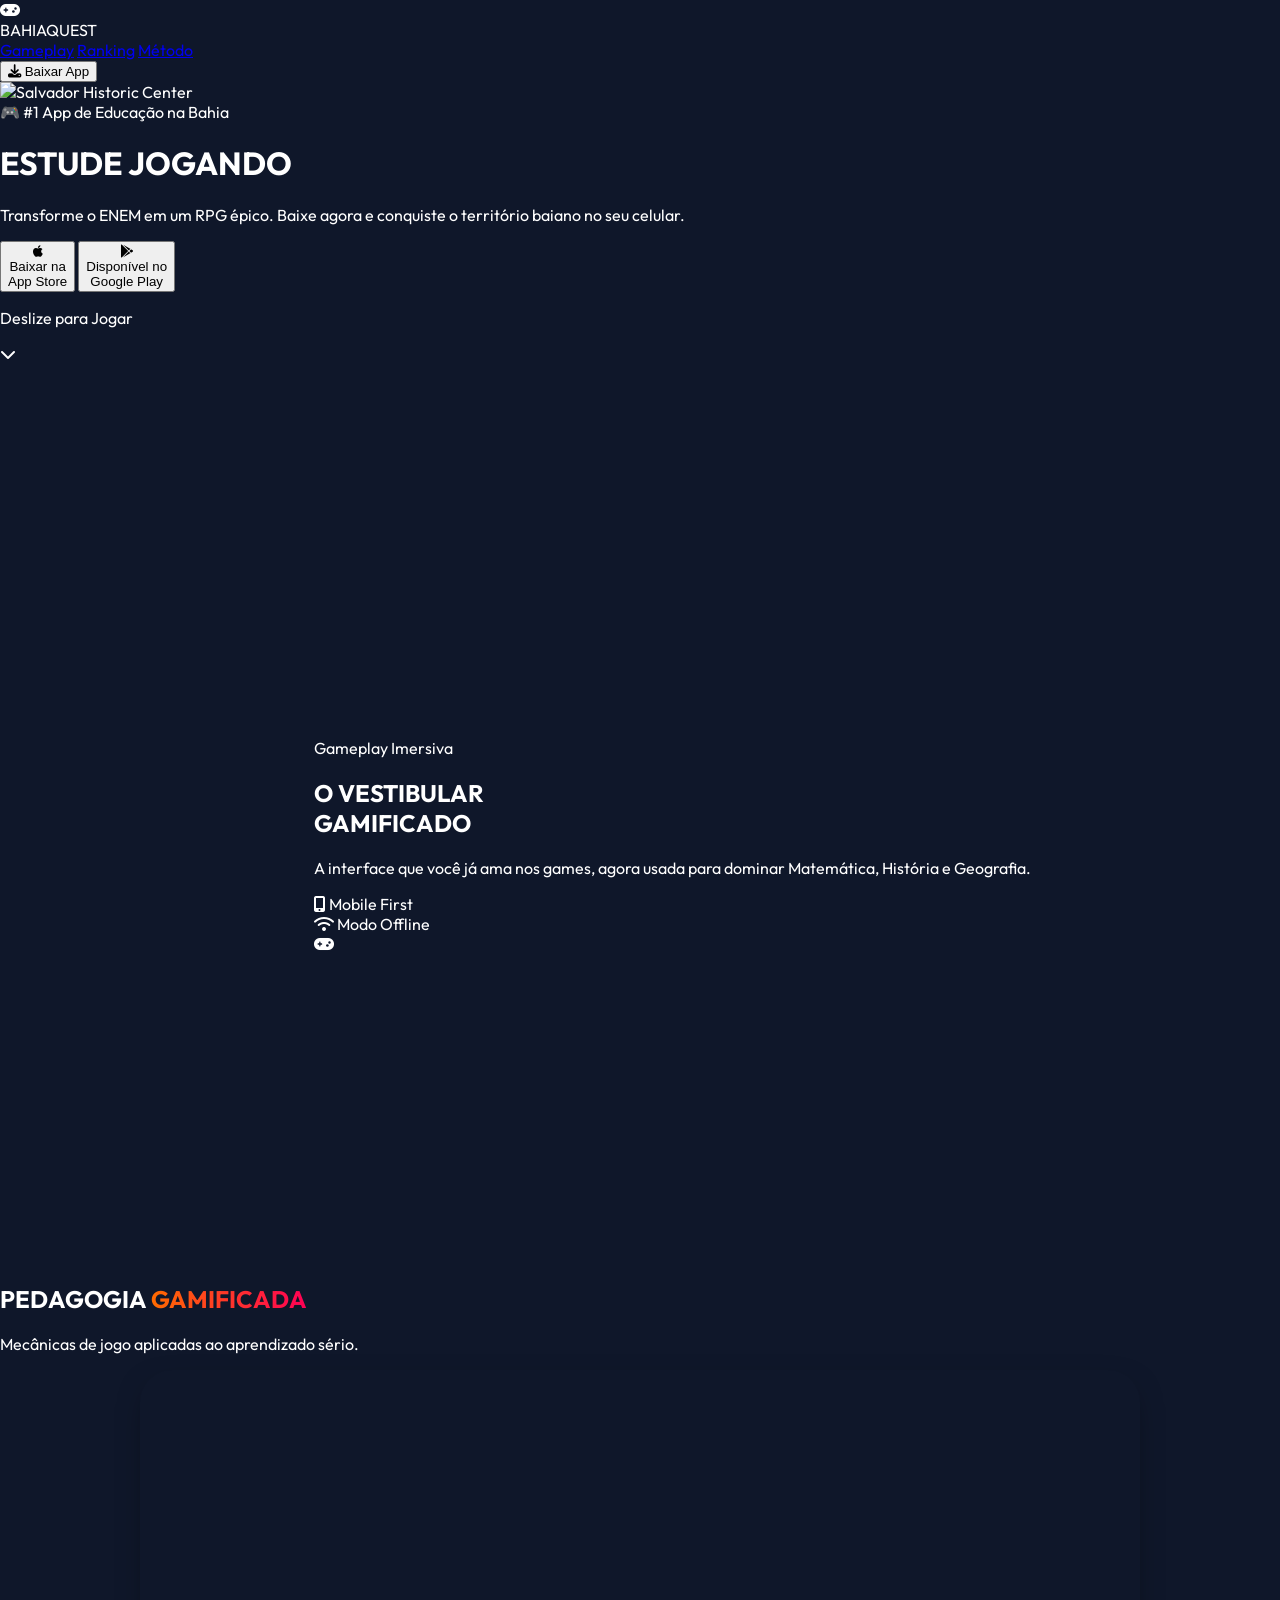
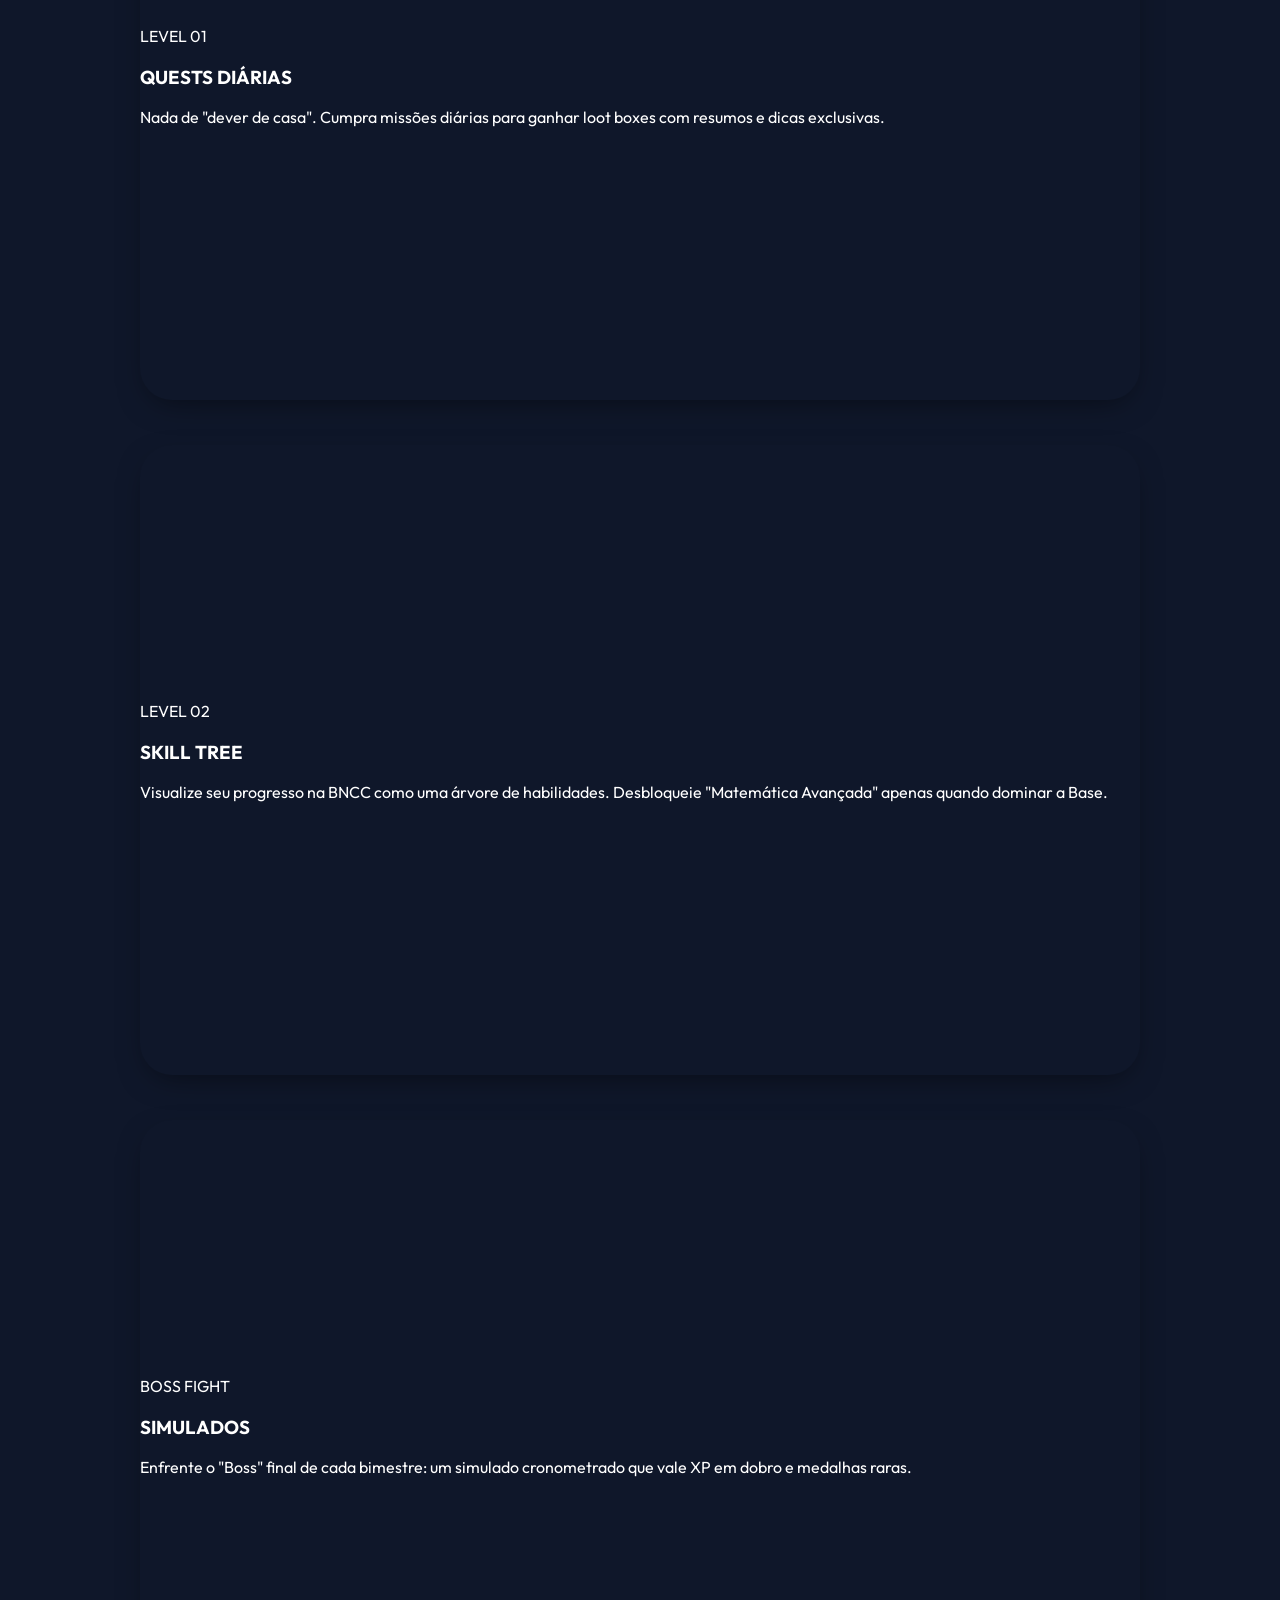
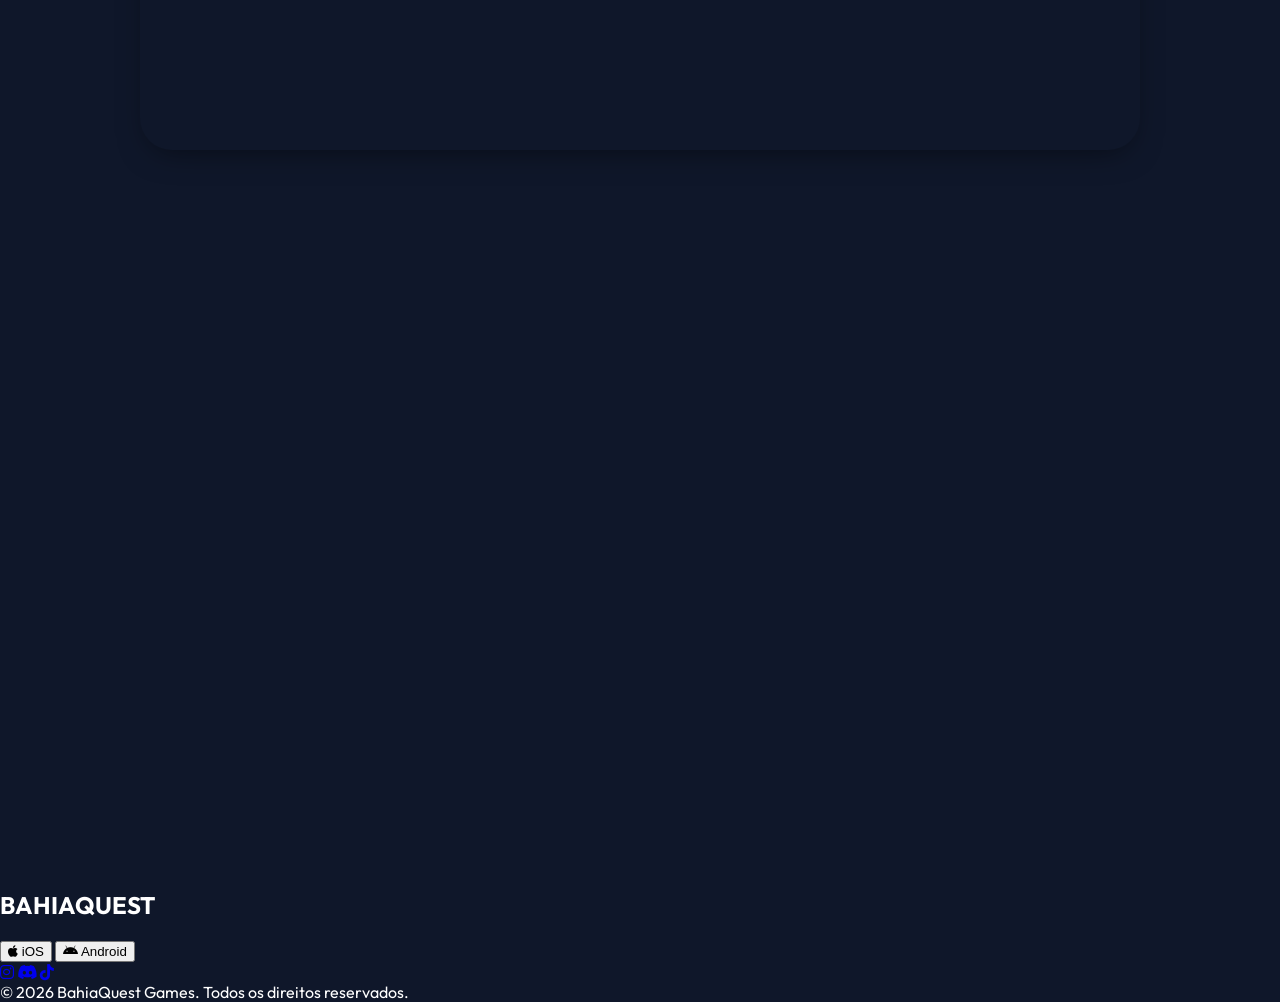
==== index.html @ faee7df4 "first commit" ====
<!DOCTYPE html>
<html lang="pt-br">
<head>
    <meta charset="UTF-8">
    <meta name="viewport" content="width=device-width, initial-scale=1.0">
    <title>BahiaQuest | O Jogo da Sua Aprovação</title>
    <script src="https://cdn.tailwindcss.com"></script>
    <script src="https://cdnjs.cloudflare.com/ajax/libs/gsap/3.12.2/gsap.min.js"></script>
    <script src="https://cdnjs.cloudflare.com/ajax/libs/gsap/3.12.2/ScrollTrigger.min.js"></script>
    <link href="https://cdnjs.cloudflare.com/ajax/libs/font-awesome/6.4.0/css/all.min.css" rel="stylesheet">
    <link href="https://fonts.googleapis.com/css2?family=Outfit:wght@300;400;700;900&family=Permanent+Marker&display=swap" rel="stylesheet">
    
    <style>
        :root {
            --bahia-orange: #FF6B00;
            --bahia-blue: #0095FF;
            --bahia-pink: #FF0055;
            --bg-dark: #0F172A;
        }

        body {
            font-family: 'Outfit', sans-serif;
            background-color: var(--bg-dark);
            color: #ffffff;
            overflow-x: hidden;
            margin: 0;
        }

        .font-marker {
            font-family: 'Permanent Marker', cursive;
        }

        /* Custom Scrollbar */
        ::-webkit-scrollbar {
            width: 8px;
        }
        ::-webkit-scrollbar-track {
            background: #020617;
        }
        ::-webkit-scrollbar-thumb {
            background: var(--bahia-orange);
            border-radius: 4px;
        }

        /* Utilities */
        .text-gradient {
            background: linear-gradient(to right, var(--bahia-orange), var(--bahia-pink));
            -webkit-background-clip: text;
            -webkit-text-fill-color: transparent;
        }

        .glass-panel {
            background: rgba(255, 255, 255, 0.05);
            backdrop-filter: blur(10px);
            border: 1px solid rgba(255, 255, 255, 0.1);
        }

        /* Phone Mockup CSS */
        .phone-mockup {
            border: 12px solid #1e293b;
            border-radius: 2.5rem;
            overflow: hidden;
            position: relative;
            background: #000;
            aspect-ratio: 9/19;
            box-shadow: 0 25px 50px -12px rgba(0, 0, 0, 0.5);
            transform: rotate(-2deg);
            transition: transform 0.3s ease;
        }
        .phone-mockup:hover {
            transform: rotate(0deg) scale(1.02);
        }
        .phone-notch {
            position: absolute;
            top: 0;
            left: 50%;
            transform: translateX(-50%);
            width: 40%;
            height: 25px;
            background: #1e293b;
            border-radius: 0 0 12px 12px;
            z-index: 20;
        }
        .phone-screen {
            width: 100%;
            height: 100%;
            background-size: cover;
            background-position: center;
            position: relative;
        }

        /* Responsive Horizontal Scroll */
        .h-scroll-container {
            width: 100%;
            display: flex;
            flex-direction: column;
            height: auto;
        }

        .h-panel {
            width: 100%;
            height: auto;
            min-height: 100vh;
            display: flex;
            align-items: center;
            justify-content: center;
            position: relative;
            padding: 4rem 1.5rem;
            flex-shrink: 0;
        }

        @media (min-width: 1024px) {
            .h-scroll-container {
                width: 400%;
                flex-direction: row;
                flex-wrap: nowrap;
                height: 100vh;
            }
            .h-panel {
                width: 100vw;
                height: 100vh;
                padding: 2rem;
            }
        }

        /* Stacking Cards */
        .stack-area {
            position: relative;
            width: 100%;
            height: auto;
        }
        
        .stack-card {
            position: sticky;
            top: 10vh;
            height: 60vh;
            width: 100%;
            max-width: 1000px;
            margin: 0 auto 5vh auto;
            border-radius: 1.5rem;
            box-shadow: 0 10px 30px -10px rgba(0, 0, 0, 0.5);
            overflow: hidden;
            display: flex;
            flex-direction: column;
            justify-content: center;
            transform-origin: center top;
        }

        @media (min-width: 768px) {
            .stack-area { height: 300vh; }
            .stack-card { top: 15vh; height: 70vh; border-radius: 2rem; }
        }

        .blob {
            position: absolute;
            border-radius: 50%;
            filter: blur(80px);
            z-index: -1;
            opacity: 0.5;
        }
        
        @media (max-width: 767px) {
            .reveal-text { font-size: 1.5rem; }
            h1 { line-height: 1.1; }
        }
    </style>
</head>
<body class="antialiased selection:bg-orange-500 selection:text-white">

    <!-- Navigation -->
    <nav class="fixed w-full z-50 px-4 md:px-6 py-4 flex justify-between items-center mix-blend-difference text-white">
        <div class="flex items-center gap-2">
            <i class="fas fa-gamepad text-orange-500 text-xl md:text-2xl"></i>
            <div class="text-xl md:text-2xl font-black tracking-tighter">BAHIA<span class="text-orange-500">QUEST</span></div>
        </div>
        <div class="hidden md:flex gap-8 font-bold text-sm tracking-widest uppercase">
            <a href="#modes" class="hover:text-orange-500 transition-colors">Gameplay</a>
            <a href="#system" class="hover:text-orange-500 transition-colors">Ranking</a>
            <a href="#pedagogy" class="hover:text-orange-500 transition-colors">Método</a>
        </div>
        <button class="bg-white text-black px-4 md:px-6 py-2 rounded-full font-bold text-sm md:text-base hover:bg-orange-500 hover:text-white transition-all transform hover:scale-105 shadow-lg flex items-center gap-2">
            <i class="fas fa-download"></i> Baixar App
        </button>
    </nav>

    <!-- Hero Section -->
    <header class="relative h-screen flex items-center justify-center overflow-hidden" id="hero">
        <div class="absolute inset-0 z-0">
            <img src="https://images.unsplash.com/photo-1596472464762-b9e71e5c54c3?q=80&w=2070&auto=format&fit=crop" 
                 class="w-full h-full object-cover opacity-30 scale-110" id="hero-bg" alt="Salvador Historic Center">
            <div class="absolute inset-0 bg-gradient-to-t from-[#0F172A] via-transparent to-[#0F172A]/80"></div>
        </div>
        
        <div class="blob bg-orange-600 w-64 h-64 md:w-96 md:h-96 top-0 right-0 animate-pulse"></div>
        <div class="blob bg-blue-600 w-64 h-64 md:w-96 md:h-96 bottom-0 left-0 animate-pulse" style="animation-delay: 1s;"></div>

        <div class="relative z-10 text-center px-4 max-w-5xl mx-auto mt-10 md:mt-0">
            <div class="inline-block bg-white/10 backdrop-blur-md px-4 py-1 rounded-full border border-white/20 mb-6 reveal-text">
                <span class="text-orange-400 font-bold text-sm uppercase tracking-wider">🎮 #1 App de Educação na Bahia</span>
            </div>
            <h1 class="text-5xl md:text-9xl font-black mb-6 tracking-tight">
                <span class="block reveal-main">ESTUDE</span>
                <span class="block text-transparent bg-clip-text bg-gradient-to-r from-orange-500 via-pink-500 to-blue-500 reveal-main">JOGANDO</span>
            </h1>
            <p class="text-slate-300 text-lg md:text-2xl max-w-2xl mx-auto mb-10 leading-relaxed reveal-desc">
                Transforme o ENEM em um RPG épico. Baixe agora e conquiste o território baiano no seu celular.
            </p>
            
            <div class="flex flex-col sm:flex-row gap-4 justify-center items-center reveal-btn">
                <button class="bg-white text-black px-6 py-3 rounded-xl font-bold hover:bg-gray-200 transition-all flex items-center gap-3 w-full sm:w-auto justify-center">
                    <i class="fab fa-apple text-2xl"></i>
                    <div class="text-left leading-tight">
                        <div class="text-[10px] uppercase">Baixar na</div>
                        <div class="text-lg font-bold">App Store</div>
                    </div>
                </button>
                <button class="bg-transparent border border-white/30 text-white px-6 py-3 rounded-xl font-bold hover:bg-white/10 transition-all flex items-center gap-3 w-full sm:w-auto justify-center">
                    <i class="fab fa-google-play text-2xl"></i>
                    <div class="text-left leading-tight">
                        <div class="text-[10px] uppercase">Disponível no</div>
                        <div class="text-lg font-bold">Google Play</div>
                    </div>
                </button>
            </div>
        </div>

        <div class="absolute bottom-10 left-1/2 -translate-x-1/2 text-center animate-bounce hidden md:block">
            <p class="text-xs uppercase tracking-[0.3em] text-slate-500 mb-2">Deslize para Jogar</p>
            <i class="fas fa-chevron-down text-slate-500"></i>
        </div>
    </header>

    <!-- Game Modes Section -->
    <section id="modes" class="relative overflow-hidden bg-[#0F172A]">
        <div class="h-scroll-container" id="modes-container">
            
            <!-- Panel 1: Intro to App -->
            <div class="h-panel bg-[#0F172A]">
                <div class="grid grid-cols-1 md:grid-cols-2 gap-8 md:gap-12 max-w-6xl w-full items-center">
                    <div class="order-2 md:order-1 text-center md:text-left">
                        <span class="text-orange-500 font-bold tracking-wider uppercase mb-2 block text-sm md:text-base">Gameplay Imersiva</span>
                        <h2 class="text-4xl md:text-7xl font-black mb-4 md:mb-6">O VESTIBULAR<br>GAMIFICADO</h2>
                        <p class="text-lg md:text-xl text-slate-300 leading-relaxed">
                            A interface que você já ama nos games, agora usada para dominar Matemática, História e Geografia.
                        </p>
                        <div class="mt-8 flex justify-center md:justify-start gap-4">
                            <div class="flex items-center gap-2 px-4 py-2 bg-white/5 rounded-lg border border-white/10">
                                <i class="fas fa-mobile-alt text-orange-500"></i>
                                <span class="text-sm font-bold">Mobile First</span>
                            </div>
                            <div class="flex items-center gap-2 px-4 py-2 bg-white/5 rounded-lg border border-white/10">
                                <i class="fas fa-wifi text-green-500"></i>
                                <span class="text-sm font-bold">Modo Offline</span>
                            </div>
                        </div>
                    </div>
                    <div class="relative order-1 md:order-2 flex justify-center">
                        <div class="absolute inset-0 bg-gradient-to-r from-orange-500 to-pink-500 rounded-full blur-3xl opacity-20"></div>
                        <!-- App Icon Big -->
                        <div class="w-40 h-40 md:w-64 md:h-64 bg-gradient-to-br from-orange-500 to-pink-600 rounded-[2rem] shadow-2xl flex items-center justify-center transform rotate-6 hover:rotate-0 transition-all duration-500 relative z-10 border-4 border-white/10">
                            <i class="fas fa-gamepad text-6xl md:text-8xl text-white"></i>
                        </div>
                    </div>
                </div>
            </div>

            <!-- Panel 2: Quiz & Gestor (PHONE MOCKUPS) -->
            <div class="h-panel bg-[#151f36]">
                <div class="flex flex-col md:flex-row gap-12 max-w-7xl w-full h-full items-center justify-center">
                    
                    <!-- Phone 1: Quiz Interface -->
                    <div class="flex flex-col items-center">
                        <div class="phone-mockup w-64 md:w-72 mb-6">
                            <div class="phone-notch"></div>
                            <div class="phone-screen relative bg-slate-900 flex flex-col p-4">
                                <!-- Fake UI -->
                                <div class="flex justify-between text-xs text-slate-400 mt-6 mb-4">
                                    <span><i class="fas fa-bars"></i> Menu</span>
                                    <span>Lvl 12 <i class="fas fa-star text-yellow-400"></i></span>
                                </div>
                                <div class="h-2 w-full bg-slate-800 rounded-full mb-6 overflow-hidden">
                                    <div class="h-full bg-orange-500 w-3/4"></div>
                                </div>
                                <div class="bg-white/10 p-4 rounded-xl mb-4 border border-white/10">
                                    <p class="text-sm font-bold text-white mb-2">História da Bahia</p>
                                    <p class="text-xs text-slate-300">Qual revolta ocorreu em Salvador em 1798?</p>
                                </div>
                                <div class="space-y-2">
                                    <div class="p-3 bg-slate-800 rounded-lg text-xs text-slate-400 border border-slate-700">A. Sabinada</div>
                                    <div class="p-3 bg-green-500/20 border border-green-500 text-green-400 rounded-lg text-xs font-bold flex justify-between">
                                        B. Conjuração Baiana <i class="fas fa-check-circle"></i>
                                    </div>
                                    <div class="p-3 bg-slate-800 rounded-lg text-xs text-slate-400 border border-slate-700">C. Guerra de Canudos</div>
                                </div>
                            </div>
                        </div>
                        <h3 class="text-2xl font-bold text-center">Quiz BNCC</h3>
                        <p class="text-slate-400 text-sm text-center">Milhares de questões no bolso.</p>
                    </div>

                    <!-- Phone 2: Governor Interface -->
                    <div class="flex flex-col items-center mt-10 md:mt-0">
                        <div class="phone-mockup w-64 md:w-72 mb-6" style="transform: rotate(2deg);">
                            <div class="phone-notch"></div>
                            <div class="phone-screen relative bg-slate-800 flex flex-col p-4 overflow-hidden">
                                <!-- Fake UI Map -->
                                <img src="https://images.unsplash.com/photo-1569336415962-a4bd9f69cd83?q=80&w=1931&auto=format&fit=crop" class="absolute inset-0 w-full h-full object-cover opacity-40">
                                <div class="relative z-10 mt-6">
                                    <div class="bg-black/60 backdrop-blur-md p-3 rounded-xl border border-white/10">
                                        <div class="text-xs text-green-400 font-bold uppercase mb-1">Governador(a)</div>
                                        <div class="flex justify-between items-center">
                                            <span class="text-white font-bold text-sm">Orçamento</span>
                                            <span class="text-green-400 font-mono text-xs">R$ 1.2M</span>
                                        </div>
                                    </div>
                                    <div class="mt-48 flex justify-center">
                                        <button class="bg-green-500 text-black text-xs font-bold px-4 py-2 rounded-full shadow-lg hover:scale-105 transition-transform">
                                            Investir em Saúde
                                        </button>
                                    </div>
                                </div>
                            </div>
                        </div>
                        <h3 class="text-2xl font-bold text-center">Modo Governador</h3>
                        <p class="text-slate-400 text-sm text-center">Gestão pública na prática.</p>
                    </div>

                </div>
            </div>

            <!-- Panel 3: Arena & Geo -->
            <div class="h-panel bg-[#0b1021]">
                <div class="grid grid-cols-1 md:grid-cols-2 gap-8 md:gap-16 max-w-7xl w-full items-center">
                    <div class="space-y-8 md:space-y-12 text-center md:text-left">
                        <div>
                            <span class="bg-red-500 text-white text-xs font-bold px-2 py-1 rounded uppercase tracking-wider">Multiplayer</span>
                            <h3 class="text-3xl md:text-5xl font-black text-transparent bg-clip-text bg-gradient-to-r from-red-500 to-orange-500 mt-2 mb-2">
                                ARENA PvP
                            </h3>
                            <p class="text-lg text-slate-400">
                                Crie salas privadas e duele conhecimento em tempo real com seus amigos.
                            </p>
                        </div>
                        
                        <div>
                            <span class="bg-blue-500 text-white text-xs font-bold px-2 py-1 rounded uppercase tracking-wider">GPS Ativado</span>
                            <h3 class="text-3xl md:text-5xl font-black text-transparent bg-clip-text bg-gradient-to-r from-blue-400 to-cyan-400 mt-2 mb-2">
                                GEO-COMMAND
                            </h3>
                            <p class="text-lg text-slate-400">
                                Use o giroscópio do celular para encontrar e capturar pontos turísticos da Bahia.
                            </p>
                        </div>
                    </div>
                    <!-- Radar UI remains effectively same but framed better -->
                    <div class="relative h-[300px] md:h-[500px] w-full bg-slate-900 rounded-[3rem] border-8 border-slate-800 p-4 flex items-center justify-center overflow-hidden shadow-2xl">
                        <div class="absolute inset-0 bg-[radial-gradient(circle_at_center,_var(--tw-gradient-stops))] from-blue-900/20 via-slate-900 to-slate-900"></div>
                        <!-- Radar Circles -->
                        <div class="absolute inset-0 border border-green-500/20 rounded-full scale-125"></div>
                        <div class="absolute inset-0 border border-green-500/20 rounded-full scale-75"></div>
                        <div class="absolute inset-0 border border-green-500/20 rounded-full scale-25"></div>
                        <!-- Blips -->
                        <div class="w-3 h-3 bg-red-500 rounded-full absolute top-1/3 left-1/3 animate-ping shadow-[0_0_10px_red]"></div>
                        <div class="w-3 h-3 bg-blue-500 rounded-full absolute bottom-1/4 right-1/4 animate-pulse shadow-[0_0_10px_blue]"></div>
                        <!-- Sweep -->
                        <div class="absolute w-[50%] h-[50%] bg-gradient-to-t from-green-500/0 to-green-500/30 top-0 right-0 origin-bottom-left animate-[spin_3s_linear_infinite] border-l border-green-500/50"></div>
                        
                        <div class="absolute bottom-6 left-6 right-6 bg-black/80 backdrop-blur px-4 py-2 rounded-xl border border-green-500/30 flex justify-between items-center">
                            <span class="text-green-400 font-mono text-xs">ALVO: PELOURINHO</span>
                            <span class="text-white font-mono text-xs">DIST: 200m</span>
                        </div>
                    </div>
                </div>
            </div>

            <!-- Panel 4: Player Profile -->
            <div class="h-panel bg-[#1e1b4b]">
                <div class="text-center max-w-4xl px-4">
                    <h2 class="text-3xl md:text-6xl font-black mb-10">SEU PERFIL DE <span class="text-yellow-400">PLAYER</span></h2>
                    
                    <div class="glass-panel p-8 rounded-3xl max-w-md mx-auto border border-white/20 relative">
                        <div class="absolute -top-10 left-1/2 -translate-x-1/2">
                            <div class="w-20 h-20 rounded-full bg-gradient-to-r from-orange-500 to-pink-500 p-1">
                                <img src="https://i.pravatar.cc/150?img=11" class="w-full h-full rounded-full object-cover border-4 border-[#1e1b4b]">
                            </div>
                            <div class="absolute bottom-0 right-0 bg-yellow-400 text-black text-xs font-bold px-2 py-0.5 rounded-full border border-black">Lvl 20</div>
                        </div>
                        
                        <div class="mt-10 text-center">
                            <h3 class="text-xl font-bold">Cangaceiro Lendário</h3>
                            <p class="text-slate-400 text-sm">Ranking #42 na Bahia</p>
                        </div>

                        <div class="grid grid-cols-3 gap-2 mt-6">
                            <div class="bg-white/5 p-2 rounded-lg">
                                <div class="text-xs text-slate-400">XP Total</div>
                                <div class="font-bold text-orange-400">15.4k</div>
                            </div>
                            <div class="bg-white/5 p-2 rounded-lg">
                                <div class="text-xs text-slate-400">Missões</div>
                                <div class="font-bold text-blue-400">128</div>
                            </div>
                            <div class="bg-white/5 p-2 rounded-lg">
                                <div class="text-xs text-slate-400">Win Rate</div>
                                <div class="font-bold text-green-400">68%</div>
                            </div>
                        </div>
                    </div>
                    
                    <p class="text-lg md:text-xl text-slate-300 italic mt-8">"Evolua seu personagem enquanto evolui sua mente."</p>
                </div>
            </div>
        </div>
    </section>

    <!-- Vertical Stacking Cards: Pedagogy -->
    <section id="pedagogy" class="bg-black py-12 md:py-20 px-4">
        <div class="text-center mb-12 md:mb-20">
            <h2 class="text-3xl md:text-6xl font-black mb-4">PEDAGOGIA <span class="text-gradient">GAMIFICADA</span></h2>
            <p class="text-slate-400 text-sm md:text-base">Mecânicas de jogo aplicadas ao aprendizado sério.</p>
        </div>

        <div class="stack-area">
            <!-- Card 1 -->
            <div class="stack-card bg-[#111] border border-slate-800" style="background-image: url('https://images.unsplash.com/photo-1550745165-9bc0b252726f?q=80&w=2070&auto=format&fit=crop'); background-blend-mode: overlay; background-size: cover;">
                <div class="p-8 md:p-20 bg-black/80 h-full flex flex-col justify-center">
                    <span class="text-blue-500 font-bold text-lg md:text-xl mb-2 md:mb-4">LEVEL 01</span>
                    <h3 class="text-3xl md:text-7xl font-black text-white mb-4 md:mb-6">QUESTS DIÁRIAS</h3>
                    <p class="text-lg md:text-2xl text-slate-300 max-w-2xl">
                        Nada de "dever de casa". Cumpra missões diárias para ganhar loot boxes com resumos e dicas exclusivas.
                    </p>
                </div>
            </div>

            <!-- Card 2 -->
            <div class="stack-card bg-[#111] border border-slate-800" style="background-image: url('https://images.unsplash.com/photo-1511512578047-dfb367046420?q=80&w=2071&auto=format&fit=crop'); background-blend-mode: overlay; background-size: cover;">
                <div class="p-8 md:p-20 bg-black/80 h-full flex flex-col justify-center">
                    <span class="text-green-500 font-bold text-lg md:text-xl mb-2 md:mb-4">LEVEL 02</span>
                    <h3 class="text-3xl md:text-7xl font-black text-white mb-4 md:mb-6">SKILL TREE</h3>
                    <p class="text-lg md:text-2xl text-slate-300 max-w-2xl">
                        Visualize seu progresso na BNCC como uma árvore de habilidades. Desbloqueie "Matemática Avançada" apenas quando dominar a Base.
                    </p>
                </div>
            </div>

            <!-- Card 3 -->
            <div class="stack-card bg-[#111] border border-slate-800" style="background-image: url('https://images.unsplash.com/photo-1496568816309-51d7c20e3b21?q=80&w=1931&auto=format&fit=crop'); background-blend-mode: overlay; background-size: cover;">
                <div class="p-8 md:p-20 bg-black/80 h-full flex flex-col justify-center">
                    <span class="text-orange-500 font-bold text-lg md:text-xl mb-2 md:mb-4">BOSS FIGHT</span>
                    <h3 class="text-3xl md:text-7xl font-black text-white mb-4 md:mb-6">SIMULADOS</h3>
                    <p class="text-lg md:text-2xl text-slate-300 max-w-2xl">
                        Enfrente o "Boss" final de cada bimestre: um simulado cronometrado que vale XP em dobro e medalhas raras.
                    </p>
                </div>
            </div>
        </div>
    </section>

    <!-- Footer -->
    <footer class="bg-black pt-20 pb-10 px-6 border-t border-white/10 relative overflow-hidden">
        <div class="max-w-7xl mx-auto flex flex-col md:flex-row justify-between items-center gap-10 relative z-10">
            <div class="text-center md:text-left">
                <h2 class="text-3xl md:text-4xl font-black tracking-tighter mb-4">BAHIA<span class="text-orange-500">QUEST</span></h2>
                <div class="flex gap-4 justify-center md:justify-start">
                    <button class="bg-white/10 hover:bg-white/20 transition px-4 py-2 rounded-lg flex items-center gap-2 text-xs border border-white/10">
                        <i class="fab fa-apple text-xl"></i> iOS
                    </button>
                    <button class="bg-white/10 hover:bg-white/20 transition px-4 py-2 rounded-lg flex items-center gap-2 text-xs border border-white/10">
                        <i class="fab fa-android text-xl"></i> Android
                    </button>
                </div>
            </div>
            <div class="flex gap-6">
                <a href="#" class="w-10 h-10 md:w-12 md:h-12 rounded-full bg-white/5 flex items-center justify-center hover:bg-orange-500 hover:text-white transition-all"><i class="fab fa-instagram text-lg md:text-xl"></i></a>
                <a href="#" class="w-10 h-10 md:w-12 md:h-12 rounded-full bg-white/5 flex items-center justify-center hover:bg-blue-500 hover:text-white transition-all"><i class="fab fa-discord text-lg md:text-xl"></i></a>
                <a href="#" class="w-10 h-10 md:w-12 md:h-12 rounded-full bg-white/5 flex items-center justify-center hover:bg-pink-500 hover:text-white transition-all"><i class="fab fa-tiktok text-lg md:text-xl"></i></a>
            </div>
        </div>
        <div class="text-center mt-12 md:mt-20 text-slate-700 text-xs md:text-sm">
            &copy; 2026 BahiaQuest Games. Todos os direitos reservados.
        </div>
    </footer>

    <script>
        gsap.registerPlugin(ScrollTrigger);

        let mm = gsap.matchMedia();

        const tlHero = gsap.timeline();
        tlHero.from(".reveal-text", { y: -50, opacity: 0, duration: 1, ease: "power4.out" })
              .from(".reveal-main", { y: 100, opacity: 0, stagger: 0.2, duration: 1, ease: "power4.out" }, "-=0.5")
              .from(".reveal-desc", { y: 20, opacity: 0, duration: 1, ease: "power2.out" }, "-=0.5")
              .from(".reveal-btn", { scale: 0.8, opacity: 0, duration: 0.8, ease: "back.out(1.7)" }, "-=0.5");

        gsap.to("#hero-bg", {
            scrollTrigger: {
                trigger: "#hero",
                start: "top top",
                end: "bottom top",
                scrub: true
            },
            y: 200,
            scale: 1.3
        });

        // Horizontal Scroll
        mm.add("(min-width: 1024px)", () => {
            let sections = gsap.utils.toArray(".h-panel");
            gsap.to(sections, {
                xPercent: -100 * (sections.length - 1),
                ease: "none",
                scrollTrigger: {
                    trigger: "#modes",
                    pin: true,
                    scrub: 1,
                    snap: 1 / (sections.length - 1),
                    end: () => "+=" + document.querySelector("#modes").offsetWidth * 2,
                }
            });
        });

        mm.add("(max-width: 1023px)", () => {
            gsap.utils.toArray(".h-panel").forEach((panel, i) => {
                gsap.from(panel.children, {
                    scrollTrigger: {
                        trigger: panel,
                        start: "top 70%",
                        end: "bottom bottom",
                    },
                    y: 50,
                    opacity: 0,
                    duration: 0.8,
                    ease: "power2.out"
                });
            });
        });

        // Stacking Cards
        const cards = gsap.utils.toArray(".stack-card");
        cards.forEach((card, index) => {
            gsap.from(card, {
                scrollTrigger: {
                    trigger: card,
                    start: "top bottom", 
                    end: "top 15vh", 
                    scrub: true
                },
                scale: 0.8,
                rotation: index % 2 === 0 ? -5 : 5,
                opacity: 0.5
            });
            
            gsap.to(card, {
                scrollTrigger: {
                    trigger: card,
                    start: "top 15vh",
                    end: "top top",
                    scrub: true
                },
                rotation: 0,
                scale: 1,
                opacity: 1
            });
        });
    </script>
</body>
</html>
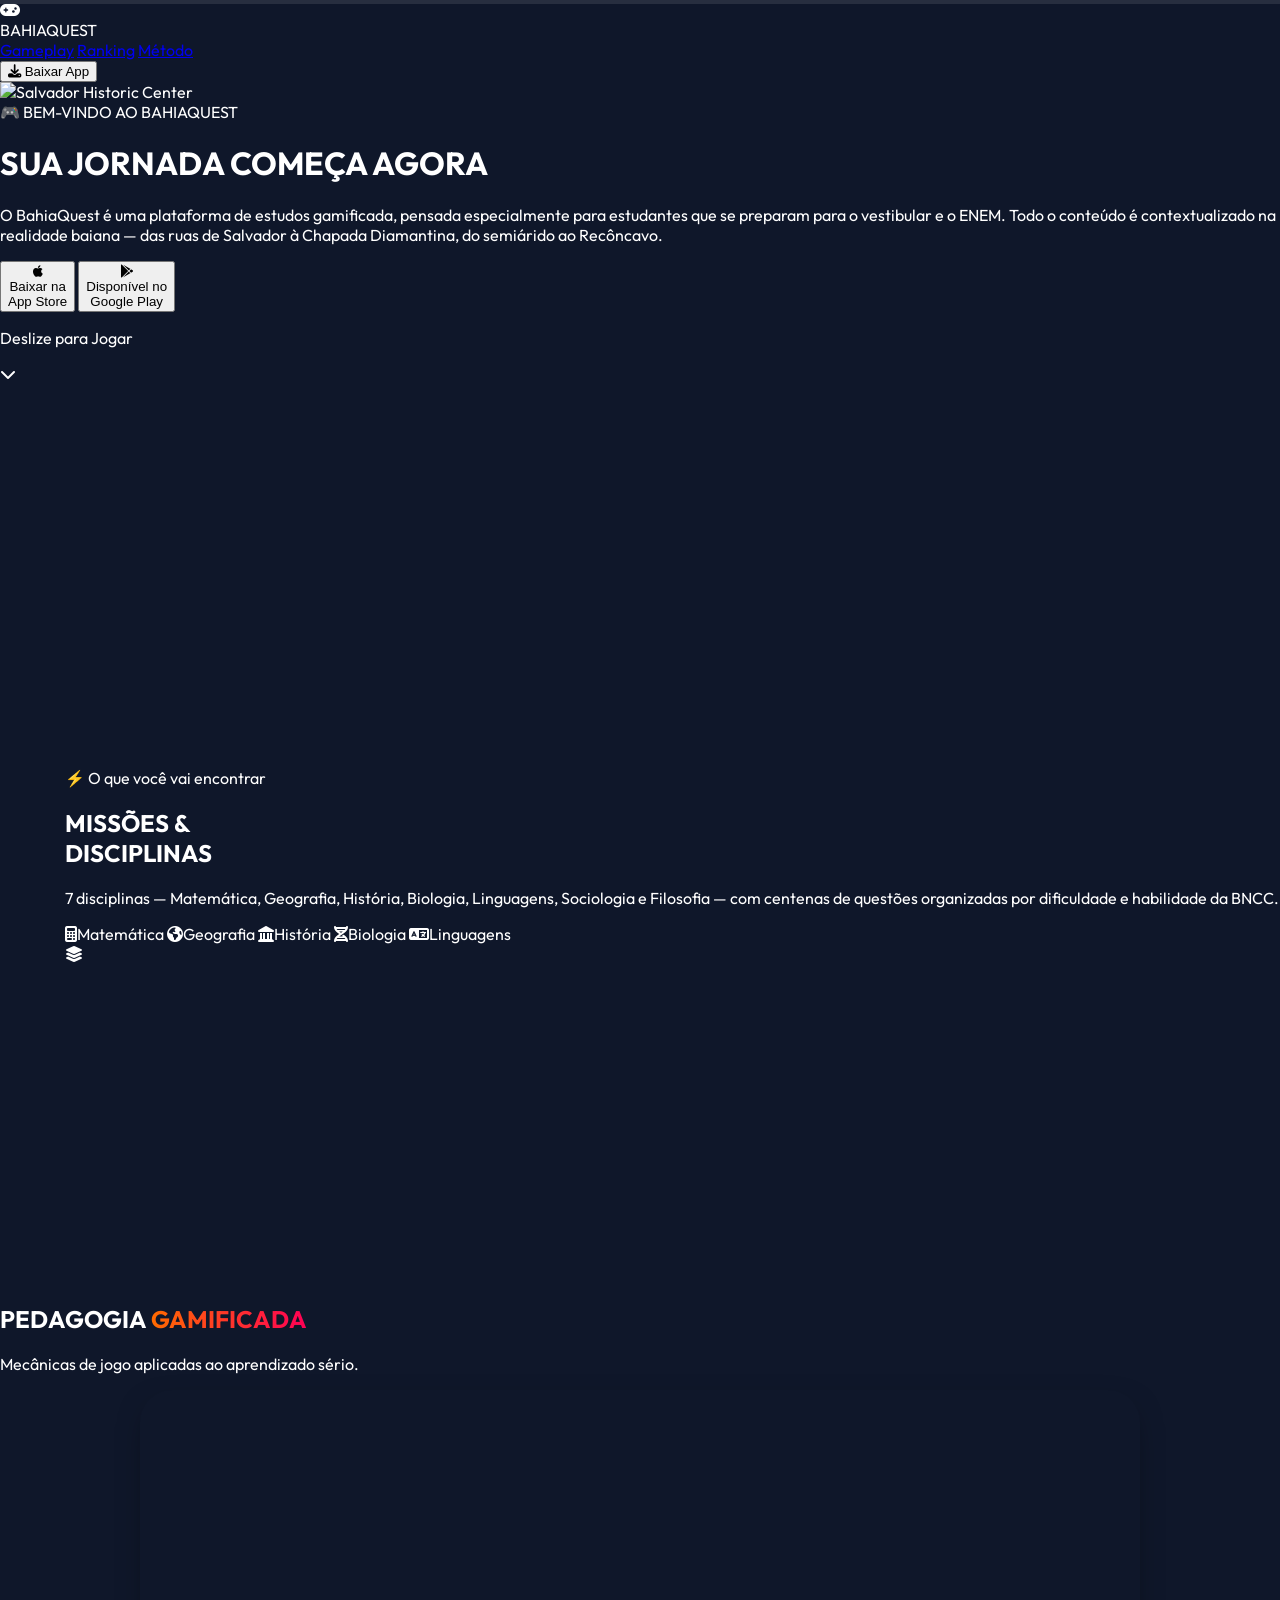
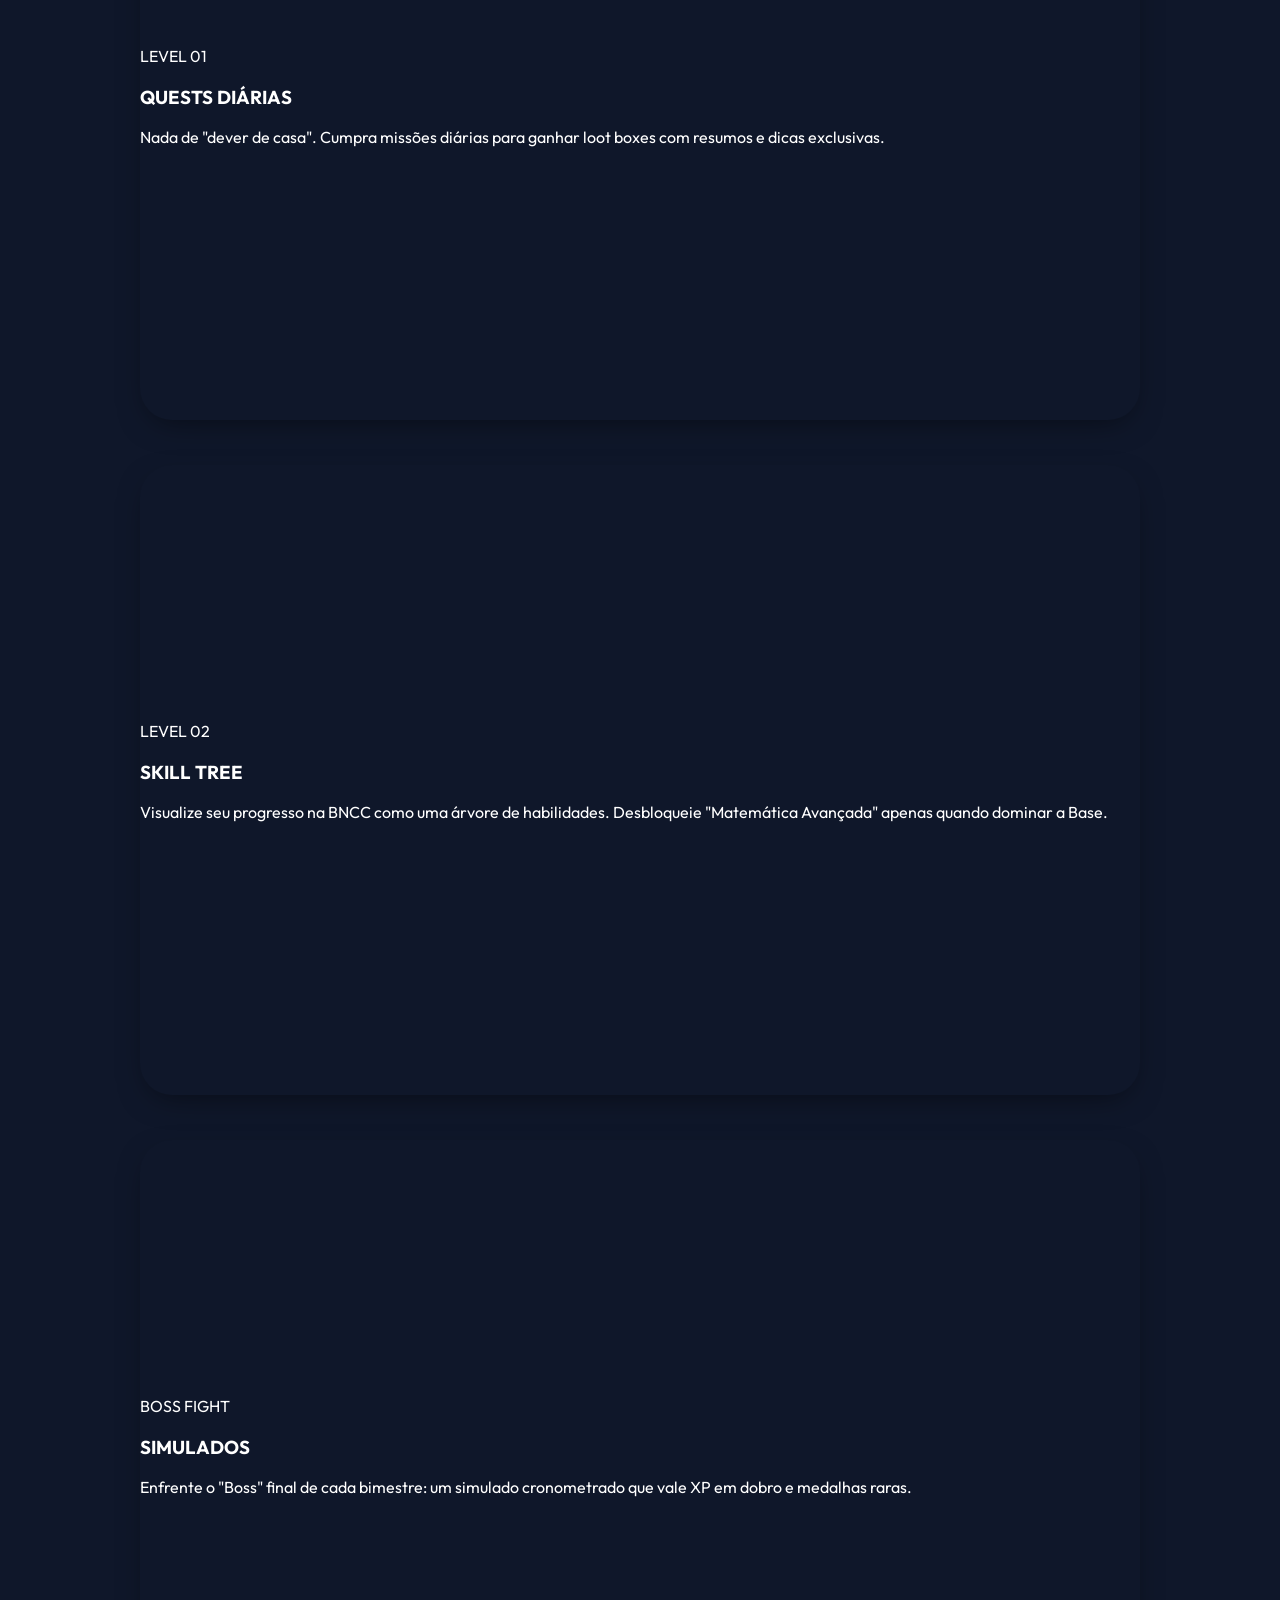
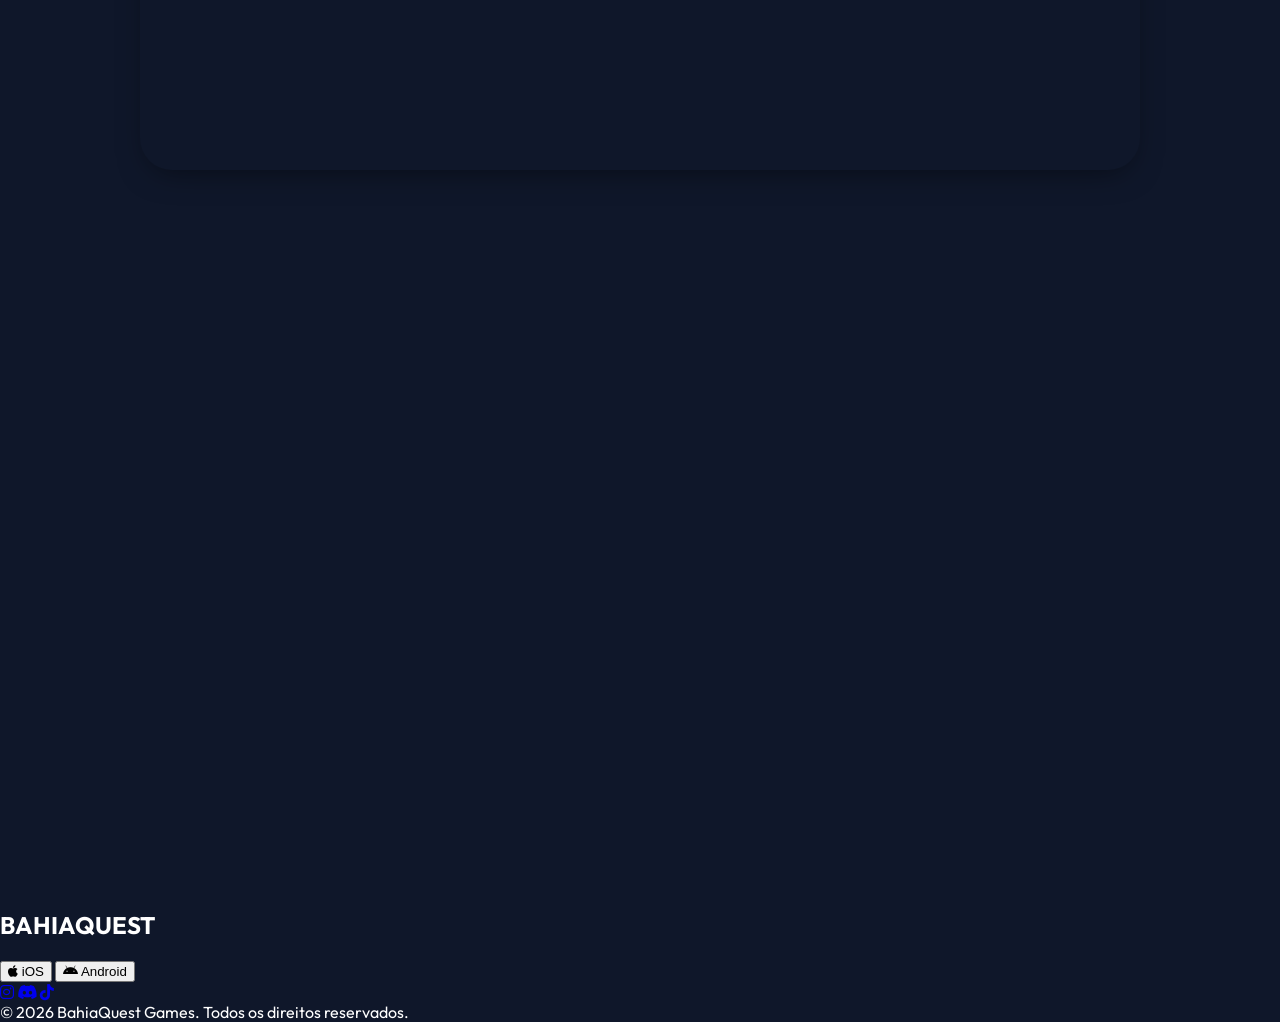
==== commit 46f8949f: "UP" ====
--- a/index.html
+++ b/index.html
@@ -3,7 +3,7 @@
 <head>
     <meta charset="UTF-8">
     <meta name="viewport" content="width=device-width, initial-scale=1.0">
-    <title>BahiaQuest | O Jogo da Sua Aprovação</title>
+    <title>BahiaQuest | Sua Jornada Começa Agora</title>
     <script src="https://cdn.tailwindcss.com"></script>
     <script src="https://cdnjs.cloudflare.com/ajax/libs/gsap/3.12.2/gsap.min.js"></script>
     <script src="https://cdnjs.cloudflare.com/ajax/libs/gsap/3.12.2/ScrollTrigger.min.js"></script>
@@ -42,6 +42,23 @@
             border-radius: 4px;
         }
 
+        /* Progress Bar (XP Bar) */
+        .xp-bar-container {
+            position: fixed;
+            top: 0;
+            left: 0;
+            width: 100%;
+            height: 4px;
+            z-index: 100;
+            background: rgba(255, 255, 255, 0.1);
+        }
+        .xp-bar {
+            height: 100%;
+            width: 0%;
+            background: linear-gradient(90deg, var(--bahia-orange), var(--bahia-pink));
+            box-shadow: 0 0 10px var(--bahia-orange);
+        }
+
         /* Utilities */
         .text-gradient {
             background: linear-gradient(to right, var(--bahia-orange), var(--bahia-pink));
@@ -65,11 +82,8 @@
             aspect-ratio: 9/19;
             box-shadow: 0 25px 50px -12px rgba(0, 0, 0, 0.5);
             transform: rotate(-2deg);
-            transition: transform 0.3s ease;
-        }
-        .phone-mockup:hover {
-            transform: rotate(0deg) scale(1.02);
-        }
+        }
+        
         .phone-notch {
             position: absolute;
             top: 0;
@@ -107,6 +121,7 @@
             position: relative;
             padding: 4rem 1.5rem;
             flex-shrink: 0;
+            overflow: hidden;
         }
 
         @media (min-width: 1024px) {
@@ -120,6 +135,7 @@
                 width: 100vw;
                 height: 100vh;
                 padding: 2rem;
+                overflow: visible;
             }
         }
 
@@ -163,9 +179,56 @@
             .reveal-text { font-size: 1.5rem; }
             h1 { line-height: 1.1; }
         }
+
+        /* --- New interactive styles (hover, focus, ripple, tilt) --- */
+        .tilt-active { will-change: transform; transition: transform 300ms ease, box-shadow 300ms ease; }
+
+        .stack-card:hover, .phone-mockup:hover {
+            transform: translateY(-10px) scale(1.01) rotate(0deg) !important;
+            box-shadow: 0 30px 60px rgba(2,6,23,0.6), 0 8px 30px rgba(0,0,0,0.6);
+        }
+
+        .profile-stat { transition: transform .25s ease, background .2s ease, box-shadow .25s ease; }
+        .profile-stat:hover, .profile-stat:focus {
+            transform: translateY(-6px) scale(1.02);
+            background: linear-gradient(180deg, rgba(255,255,255,0.03), rgba(255,255,255,0.01));
+            box-shadow: 0 10px 30px rgba(2,6,23,0.6);
+            outline: none;
+        }
+        .profile-stat:focus-visible { box-shadow: 0 0 0 4px rgba(255,107,0,0.12); }
+
+        /* Button ripple */
+        .btn-ripple { position: relative; overflow: hidden; }
+        .btn-ripple .ripple { position: absolute; border-radius: 50%; transform: scale(0); background: rgba(255,255,255,0.18); animation: ripple 600ms linear; pointer-events: none; }
+        @keyframes ripple { to { transform: scale(4); opacity: 0; } }
+
+        /* Navbar scrolled state */
+        nav.scrolled { backdrop-filter: blur(6px); background: rgba(2,6,23,0.45); transform: translateY(-2px); box-shadow: 0 6px 30px rgba(2,6,23,0.6); }
+
+        /* Radar blip hover */
+        #radar-ui .w-3 { transition: transform .25s ease, box-shadow .25s ease; }
+        #radar-ui .w-3:hover { transform: scale(1.8); box-shadow: 0 0 20px rgba(255,0,85,0.14); }
+
+        /* Focus states for accessibility */
+        a:focus, button:focus { outline: none; box-shadow: 0 0 0 4px rgba(0,149,255,0.10); border-radius: 8px; }
+
+        /* long-press tooltip */
+        .lp-tooltip { position: absolute; bottom: 110%; left: 50%; transform: translateX(-50%); background: rgba(0,0,0,0.7); color: #fff; padding: 6px 8px; font-size: 12px; border-radius: 6px; white-space: nowrap; z-index: 50; opacity: 0; transition: opacity .2s ease; pointer-events: none; }
+        .lp-visible { opacity: 1; }
+
+        /* reduce motion */
+        @media (prefers-reduced-motion: reduce) {
+            .tilt-active, .btn-ripple .ripple, .animate-bounce, .animate-pulse, .animate-ping, [class*=animate-] { animation: none !important; transition: none !important; }
+            .reveal-main, .reveal-desc, .reveal-btn { opacity: 1 !important; transform: none !important; }
+        }
     </style>
 </head>
 <body class="antialiased selection:bg-orange-500 selection:text-white">
+
+    <!-- XP Progress Bar -->
+    <div class="xp-bar-container">
+        <div class="xp-bar" id="xpBar"></div>
+    </div>
 
     <!-- Navigation -->
     <nav class="fixed w-full z-50 px-4 md:px-6 py-4 flex justify-between items-center mix-blend-difference text-white">
@@ -175,8 +238,8 @@
         </div>
         <div class="hidden md:flex gap-8 font-bold text-sm tracking-widest uppercase">
             <a href="#modes" class="hover:text-orange-500 transition-colors">Gameplay</a>
-            <a href="#system" class="hover:text-orange-500 transition-colors">Ranking</a>
-            <a href="#pedagogy" class="hover:text-orange-500 transition-colors">Método</a>
+            <a href="ranking.html" class="hover:text-orange-500 transition-colors">Ranking</a>
+            <a href="metodo.html" class="hover:text-orange-500 transition-colors">Método</a>
         </div>
         <button class="bg-white text-black px-4 md:px-6 py-2 rounded-full font-bold text-sm md:text-base hover:bg-orange-500 hover:text-white transition-all transform hover:scale-105 shadow-lg flex items-center gap-2">
             <i class="fas fa-download"></i> Baixar App
@@ -196,14 +259,14 @@
 
         <div class="relative z-10 text-center px-4 max-w-5xl mx-auto mt-10 md:mt-0">
             <div class="inline-block bg-white/10 backdrop-blur-md px-4 py-1 rounded-full border border-white/20 mb-6 reveal-text">
-                <span class="text-orange-400 font-bold text-sm uppercase tracking-wider">🎮 #1 App de Educação na Bahia</span>
+                <span class="text-orange-400 font-bold text-sm uppercase tracking-wider">🎮 BEM-VINDO AO BAHIAQUEST</span>
             </div>
             <h1 class="text-5xl md:text-9xl font-black mb-6 tracking-tight">
-                <span class="block reveal-main">ESTUDE</span>
-                <span class="block text-transparent bg-clip-text bg-gradient-to-r from-orange-500 via-pink-500 to-blue-500 reveal-main">JOGANDO</span>
+                <span class="block reveal-main">SUA JORNADA</span>
+                <span class="block text-transparent bg-clip-text bg-gradient-to-r from-orange-500 via-pink-500 to-blue-500 reveal-main">COMEÇA AGORA</span>
             </h1>
             <p class="text-slate-300 text-lg md:text-2xl max-w-2xl mx-auto mb-10 leading-relaxed reveal-desc">
-                Transforme o ENEM em um RPG épico. Baixe agora e conquiste o território baiano no seu celular.
+                O BahiaQuest é uma plataforma de estudos gamificada, pensada especialmente para estudantes que se preparam para o vestibular e o ENEM. Todo o conteúdo é contextualizado na realidade baiana — das ruas de Salvador à Chapada Diamantina, do semiárido ao Recôncavo.
             </p>
             
             <div class="flex flex-col sm:flex-row gap-4 justify-center items-center reveal-btn">
@@ -224,136 +287,137 @@
             </div>
         </div>
 
-        <div class="absolute bottom-10 left-1/2 -translate-x-1/2 text-center animate-bounce hidden md:block">
+        <div class="absolute bottom-6 inset-x-0 mx-auto text-center animate-bounce hidden md:block w-max">
             <p class="text-xs uppercase tracking-[0.3em] text-slate-500 mb-2">Deslize para Jogar</p>
             <i class="fas fa-chevron-down text-slate-500"></i>
         </div>
     </header>
 
-    <!-- Game Modes Section -->
+    <!-- Game Modes Section (refined with new content) -->
     <section id="modes" class="relative overflow-hidden bg-[#0F172A]">
         <div class="h-scroll-container" id="modes-container">
             
-            <!-- Panel 1: Intro to App -->
+            <!-- PANEL 1: INTRO & WELCOME (incorpora O QUE VOCÊ VAI ENCONTRAR) -->
             <div class="h-panel bg-[#0F172A]">
                 <div class="grid grid-cols-1 md:grid-cols-2 gap-8 md:gap-12 max-w-6xl w-full items-center">
                     <div class="order-2 md:order-1 text-center md:text-left">
-                        <span class="text-orange-500 font-bold tracking-wider uppercase mb-2 block text-sm md:text-base">Gameplay Imersiva</span>
-                        <h2 class="text-4xl md:text-7xl font-black mb-4 md:mb-6">O VESTIBULAR<br>GAMIFICADO</h2>
+                        <span class="text-orange-500 font-bold tracking-wider uppercase mb-2 block text-sm md:text-base">⚡ O que você vai encontrar</span>
+                        <h2 class="text-4xl md:text-7xl font-black mb-4 md:mb-6">MISSÕES &<br>DISCIPLINAS</h2>
                         <p class="text-lg md:text-xl text-slate-300 leading-relaxed">
-                            A interface que você já ama nos games, agora usada para dominar Matemática, História e Geografia.
+                            7 disciplinas — Matemática, Geografia, História, Biologia, Linguagens, Sociologia e Filosofia — com centenas de questões organizadas por dificuldade e habilidade da BNCC.
                         </p>
-                        <div class="mt-8 flex justify-center md:justify-start gap-4">
-                            <div class="flex items-center gap-2 px-4 py-2 bg-white/5 rounded-lg border border-white/10">
-                                <i class="fas fa-mobile-alt text-orange-500"></i>
-                                <span class="text-sm font-bold">Mobile First</span>
-                            </div>
-                            <div class="flex items-center gap-2 px-4 py-2 bg-white/5 rounded-lg border border-white/10">
-                                <i class="fas fa-wifi text-green-500"></i>
-                                <span class="text-sm font-bold">Modo Offline</span>
-                            </div>
+                        <div class="mt-8 flex flex-wrap justify-center md:justify-start gap-3">
+                            <span class="px-4 py-2 bg-white/5 rounded-full border border-white/10 text-sm"><i class="fas fa-calculator text-orange-400 mr-2"></i>Matemática</span>
+                            <span class="px-4 py-2 bg-white/5 rounded-full border border-white/10 text-sm"><i class="fas fa-globe-americas text-green-400 mr-2"></i>Geografia</span>
+                            <span class="px-4 py-2 bg-white/5 rounded-full border border-white/10 text-sm"><i class="fas fa-landmark text-yellow-400 mr-2"></i>História</span>
+                            <span class="px-4 py-2 bg-white/5 rounded-full border border-white/10 text-sm"><i class="fas fa-dna text-blue-400 mr-2"></i>Biologia</span>
+                            <span class="px-4 py-2 bg-white/5 rounded-full border border-white/10 text-sm"><i class="fas fa-language text-pink-400 mr-2"></i>Linguagens</span>
                         </div>
                     </div>
                     <div class="relative order-1 md:order-2 flex justify-center">
                         <div class="absolute inset-0 bg-gradient-to-r from-orange-500 to-pink-500 rounded-full blur-3xl opacity-20"></div>
-                        <!-- App Icon Big -->
-                        <div class="w-40 h-40 md:w-64 md:h-64 bg-gradient-to-br from-orange-500 to-pink-600 rounded-[2rem] shadow-2xl flex items-center justify-center transform rotate-6 hover:rotate-0 transition-all duration-500 relative z-10 border-4 border-white/10">
-                            <i class="fas fa-gamepad text-6xl md:text-8xl text-white"></i>
+                        <!-- Disciplines icon cluster -->
+                        <div id="mobile-app-icon" class="w-48 h-48 md:w-64 md:h-64 bg-gradient-to-br from-orange-500 to-pink-600 rounded-[2rem] shadow-2xl flex items-center justify-center transform rotate-6 hover:rotate-0 transition-all duration-500 relative z-10 border-4 border-white/10">
+                            <i class="fas fa-layer-group text-6xl md:text-8xl text-white"></i>
                         </div>
                     </div>
                 </div>
             </div>
 
-            <!-- Panel 2: Quiz & Gestor (PHONE MOCKUPS) -->
+            <!-- PANEL 2: GESTOR DO TERRITÓRIO + QUIZ (PHONE MOCKUPS) -->
             <div class="h-panel bg-[#151f36]">
-                <div class="flex flex-col md:flex-row gap-12 max-w-7xl w-full h-full items-center justify-center">
+                <div class="flex flex-col md:flex-row gap-12 max-w-7xl w-full h-full items-center justify-center phone-section-trigger">
                     
-                    <!-- Phone 1: Quiz Interface -->
+                    <!-- Phone 1: Quiz Interface (atualizada) -->
                     <div class="flex flex-col items-center">
-                        <div class="phone-mockup w-64 md:w-72 mb-6">
+                        <div class="phone-mockup phone-left w-64 md:w-72 mb-6">
                             <div class="phone-notch"></div>
                             <div class="phone-screen relative bg-slate-900 flex flex-col p-4">
                                 <!-- Fake UI -->
                                 <div class="flex justify-between text-xs text-slate-400 mt-6 mb-4">
-                                    <span><i class="fas fa-bars"></i> Menu</span>
-                                    <span>Lvl 12 <i class="fas fa-star text-yellow-400"></i></span>
+                                    <span><i class="fas fa-bars"></i> 7 em 1</span>
+                                    <span>Nível 5 <i class="fas fa-star text-yellow-400"></i></span>
                                 </div>
                                 <div class="h-2 w-full bg-slate-800 rounded-full mb-6 overflow-hidden">
                                     <div class="h-full bg-orange-500 w-3/4"></div>
                                 </div>
                                 <div class="bg-white/10 p-4 rounded-xl mb-4 border border-white/10">
-                                    <p class="text-sm font-bold text-white mb-2">História da Bahia</p>
-                                    <p class="text-xs text-slate-300">Qual revolta ocorreu em Salvador em 1798?</p>
+                                    <p class="text-sm font-bold text-white mb-2">BNCC - Sociologia</p>
+                                    <p class="text-xs text-slate-300">Qual movimento cultural baiano mistura tradição e modernidade?</p>
                                 </div>
                                 <div class="space-y-2">
-                                    <div class="p-3 bg-slate-800 rounded-lg text-xs text-slate-400 border border-slate-700">A. Sabinada</div>
                                     <div class="p-3 bg-green-500/20 border border-green-500 text-green-400 rounded-lg text-xs font-bold flex justify-between">
-                                        B. Conjuração Baiana <i class="fas fa-check-circle"></i>
+                                        B. Afoxé Filhos de Gandhy <i class="fas fa-check-circle"></i>
                                     </div>
-                                    <div class="p-3 bg-slate-800 rounded-lg text-xs text-slate-400 border border-slate-700">C. Guerra de Canudos</div>
+                                    <div class="p-3 bg-slate-800 rounded-lg text-xs text-slate-400">C. Tropicália</div>
+                                    <div class="p-3 bg-slate-800 rounded-lg text-xs text-slate-400">D. Bossa Nova</div>
                                 </div>
                             </div>
                         </div>
-                        <h3 class="text-2xl font-bold text-center">Quiz BNCC</h3>
-                        <p class="text-slate-400 text-sm text-center">Milhares de questões no bolso.</p>
+                        <h3 class="text-2xl font-bold text-center">Quiz por Matérias</h3>
+                        <p class="text-slate-400 text-sm text-center">7 disciplinas • BNCC • centenas de questões</p>
                     </div>
 
-                    <!-- Phone 2: Governor Interface -->
+                    <!-- Phone 2: Governor Interface (Gestor do Território) -->
                     <div class="flex flex-col items-center mt-10 md:mt-0">
-                        <div class="phone-mockup w-64 md:w-72 mb-6" style="transform: rotate(2deg);">
+                        <div class="phone-mockup phone-right w-64 md:w-72 mb-6">
                             <div class="phone-notch"></div>
                             <div class="phone-screen relative bg-slate-800 flex flex-col p-4 overflow-hidden">
-                                <!-- Fake UI Map -->
                                 <img src="https://images.unsplash.com/photo-1569336415962-a4bd9f69cd83?q=80&w=1931&auto=format&fit=crop" class="absolute inset-0 w-full h-full object-cover opacity-40">
                                 <div class="relative z-10 mt-6">
                                     <div class="bg-black/60 backdrop-blur-md p-3 rounded-xl border border-white/10">
-                                        <div class="text-xs text-green-400 font-bold uppercase mb-1">Governador(a)</div>
+                                        <div class="text-xs text-green-400 font-bold uppercase mb-1">GOV. DA BAHIA</div>
                                         <div class="flex justify-between items-center">
-                                            <span class="text-white font-bold text-sm">Orçamento</span>
-                                            <span class="text-green-400 font-mono text-xs">R$ 1.2M</span>
+                                            <span class="text-white font-bold text-sm">Economia</span>
+                                            <span class="text-green-400 font-mono text-xs">+15%</span>
+                                        </div>
+                                        <div class="flex justify-between items-center mt-1">
+                                            <span class="text-white font-bold text-sm">Sociedade</span>
+                                            <span class="text-blue-400 font-mono text-xs">+7%</span>
                                         </div>
                                     </div>
-                                    <div class="mt-48 flex justify-center">
-                                        <button class="bg-green-500 text-black text-xs font-bold px-4 py-2 rounded-full shadow-lg hover:scale-105 transition-transform">
-                                            Investir em Saúde
+                                    <div class="mt-44 flex justify-center gap-2">
+                                        <button class="bg-green-500 text-black text-xs font-bold px-3 py-2 rounded-full shadow-lg">
+                                            Decisão Rápida
                                         </button>
                                     </div>
                                 </div>
                             </div>
                         </div>
-                        <h3 class="text-2xl font-bold text-center">Modo Governador</h3>
-                        <p class="text-slate-400 text-sm text-center">Gestão pública na prática.</p>
+                        <h3 class="text-2xl font-bold text-center">Gestor do Território</h3>
+                        <p class="text-slate-400 text-sm text-center">Economia • Sociedade • Meio Ambiente</p>
                     </div>
-
                 </div>
             </div>
 
-            <!-- Panel 3: Arena & Geo -->
+            <!-- PANEL 3: ARENA PVP + GEO-COMMAND (com texto atualizado) -->
             <div class="h-panel bg-[#0b1021]">
                 <div class="grid grid-cols-1 md:grid-cols-2 gap-8 md:gap-16 max-w-7xl w-full items-center">
                     <div class="space-y-8 md:space-y-12 text-center md:text-left">
+                        <!-- Arena -->
                         <div>
                             <span class="bg-red-500 text-white text-xs font-bold px-2 py-1 rounded uppercase tracking-wider">Multiplayer</span>
                             <h3 class="text-3xl md:text-5xl font-black text-transparent bg-clip-text bg-gradient-to-r from-red-500 to-orange-500 mt-2 mb-2">
-                                ARENA PvP
+                                ARENA BAHIAQUEST
                             </h3>
                             <p class="text-lg text-slate-400">
-                                Crie salas privadas e duele conhecimento em tempo real com seus amigos.
+                                Desafie seus amigos ao vivo! Crie uma sala, compartilhe o código e disputem quem responde mais rápido e corretamente. Pontuação por velocidade + acerto.
                             </p>
                         </div>
                         
+                        <!-- Geo-Command -->
                         <div>
                             <span class="bg-blue-500 text-white text-xs font-bold px-2 py-1 rounded uppercase tracking-wider">GPS Ativado</span>
                             <h3 class="text-3xl md:text-5xl font-black text-transparent bg-clip-text bg-gradient-to-r from-blue-400 to-cyan-400 mt-2 mb-2">
                                 GEO-COMMAND
                             </h3>
                             <p class="text-lg text-slate-400">
-                                Use o giroscópio do celular para encontrar e capturar pontos turísticos da Bahia.
+                                Localize capitais mundiais, pontos geográficos e cidades baianas em um mapa interativo. São mais de 270 alvos para testar sua precisão geográfica.
                             </p>
                         </div>
                     </div>
-                    <!-- Radar UI remains effectively same but framed better -->
-                    <div class="relative h-[300px] md:h-[500px] w-full bg-slate-900 rounded-[3rem] border-8 border-slate-800 p-4 flex items-center justify-center overflow-hidden shadow-2xl">
+                    <!-- Radar UI (representando Geo-Command) -->
+                    <div id="radar-ui" class="relative h-[300px] md:h-[500px] w-full bg-slate-900 rounded-[3rem] border-8 border-slate-800 p-4 flex items-center justify-center overflow-hidden shadow-2xl">
                         <div class="absolute inset-0 bg-[radial-gradient(circle_at_center,_var(--tw-gradient-stops))] from-blue-900/20 via-slate-900 to-slate-900"></div>
                         <!-- Radar Circles -->
                         <div class="absolute inset-0 border border-green-500/20 rounded-full scale-125"></div>
@@ -366,19 +430,19 @@
                         <div class="absolute w-[50%] h-[50%] bg-gradient-to-t from-green-500/0 to-green-500/30 top-0 right-0 origin-bottom-left animate-[spin_3s_linear_infinite] border-l border-green-500/50"></div>
                         
                         <div class="absolute bottom-6 left-6 right-6 bg-black/80 backdrop-blur px-4 py-2 rounded-xl border border-green-500/30 flex justify-between items-center">
-                            <span class="text-green-400 font-mono text-xs">ALVO: PELOURINHO</span>
-                            <span class="text-white font-mono text-xs">DIST: 200m</span>
+                            <span class="text-green-400 font-mono text-xs">ALVO: CHAPADA DIAMANTINA</span>
+                            <span class="text-white font-mono text-xs">DIST: 270km</span>
                         </div>
                     </div>
                 </div>
             </div>
 
-            <!-- Panel 4: Player Profile -->
+            <!-- PANEL 4: Player Profile (sem alteração de texto) -->
             <div class="h-panel bg-[#1e1b4b]">
                 <div class="text-center max-w-4xl px-4">
                     <h2 class="text-3xl md:text-6xl font-black mb-10">SEU PERFIL DE <span class="text-yellow-400">PLAYER</span></h2>
                     
-                    <div class="glass-panel p-8 rounded-3xl max-w-md mx-auto border border-white/20 relative">
+                    <div id="profile-card" class="glass-panel p-8 rounded-3xl max-w-md mx-auto border border-white/20 relative">
                         <div class="absolute -top-10 left-1/2 -translate-x-1/2">
                             <div class="w-20 h-20 rounded-full bg-gradient-to-r from-orange-500 to-pink-500 p-1">
                                 <img src="https://i.pravatar.cc/150?img=11" class="w-full h-full rounded-full object-cover border-4 border-[#1e1b4b]">
@@ -392,15 +456,15 @@
                         </div>
 
                         <div class="grid grid-cols-3 gap-2 mt-6">
-                            <div class="bg-white/5 p-2 rounded-lg">
+                            <div class="bg-white/5 p-2 rounded-lg profile-stat">
                                 <div class="text-xs text-slate-400">XP Total</div>
                                 <div class="font-bold text-orange-400">15.4k</div>
                             </div>
-                            <div class="bg-white/5 p-2 rounded-lg">
+                            <div class="bg-white/5 p-2 rounded-lg profile-stat">
                                 <div class="text-xs text-slate-400">Missões</div>
                                 <div class="font-bold text-blue-400">128</div>
                             </div>
-                            <div class="bg-white/5 p-2 rounded-lg">
+                            <div class="bg-white/5 p-2 rounded-lg profile-stat">
                                 <div class="text-xs text-slate-400">Win Rate</div>
                                 <div class="font-bold text-green-400">68%</div>
                             </div>
@@ -413,7 +477,7 @@
         </div>
     </section>
 
-    <!-- Vertical Stacking Cards: Pedagogy -->
+    <!-- Vertical Stacking Cards: Pedagogy (Gamified Pedagogy) -->
     <section id="pedagogy" class="bg-black py-12 md:py-20 px-4">
         <div class="text-center mb-12 md:mb-20">
             <h2 class="text-3xl md:text-6xl font-black mb-4">PEDAGOGIA <span class="text-gradient">GAMIFICADA</span></h2>
@@ -484,6 +548,18 @@
     <script>
         gsap.registerPlugin(ScrollTrigger);
 
+        // XP Progress Bar
+        gsap.to("#xpBar", {
+            width: "100%",
+            ease: "none",
+            scrollTrigger: {
+                trigger: "body",
+                start: "top top",
+                end: "bottom bottom",
+                scrub: 0
+            }
+        });
+
         let mm = gsap.matchMedia();
 
         const tlHero = gsap.timeline();
@@ -503,7 +579,7 @@
             scale: 1.3
         });
 
-        // Horizontal Scroll
+        // --- DESKTOP LOGIC (Horizontal) ---
         mm.add("(min-width: 1024px)", () => {
             let sections = gsap.utils.toArray(".h-panel");
             gsap.to(sections, {
@@ -519,23 +595,74 @@
             });
         });
 
+        // --- MOBILE/TABLET LOGIC (Vertical but Reactive) ---
         mm.add("(max-width: 1023px)", () => {
-            gsap.utils.toArray(".h-panel").forEach((panel, i) => {
-                gsap.from(panel.children, {
-                    scrollTrigger: {
-                        trigger: panel,
-                        start: "top 70%",
-                        end: "bottom bottom",
-                    },
-                    y: 50,
-                    opacity: 0,
-                    duration: 0.8,
-                    ease: "power2.out"
-                });
+            
+            // 1. App Icon Interaction (Panel 1)
+            gsap.to("#mobile-app-icon", {
+                scrollTrigger: {
+                    trigger: ".mobile-icon-trigger",
+                    start: "top center",
+                    end: "bottom top",
+                    scrub: 1
+                },
+                rotation: 180,
+                scale: 0.6,
+                y: 50
+            });
+
+            // 2. Phones Entering (Panel 2)
+            gsap.from(".phone-left", {
+                scrollTrigger: {
+                    trigger: ".phone-section-trigger",
+                    start: "top 80%",
+                    end: "top 20%",
+                    scrub: 1
+                },
+                x: -150,
+                rotation: -30,
+                opacity: 0
+            });
+
+            gsap.from(".phone-right", {
+                scrollTrigger: {
+                    trigger: ".phone-section-trigger",
+                    start: "top 80%",
+                    end: "top 20%",
+                    scrub: 1
+                },
+                x: 150,
+                rotation: 30,
+                opacity: 0
+            });
+
+            // 3. Radar Zoom (Panel 3)
+            gsap.from("#radar-ui", {
+                scrollTrigger: {
+                    trigger: "#radar-ui",
+                    start: "top 90%",
+                    end: "bottom 80%",
+                    scrub: 1
+                },
+                scale: 0.5,
+                opacity: 0.5
+            });
+
+            // 4. Profile Card Tilt (Panel 4)
+            gsap.from("#profile-card", {
+                scrollTrigger: {
+                    trigger: "#profile-card",
+                    start: "top 90%",
+                    end: "top 40%",
+                    scrub: 1
+                },
+                rotateX: 45,
+                y: 100,
+                opacity: 0
             });
         });
 
-        // Stacking Cards
+        // Stacking Cards (Universal)
         const cards = gsap.utils.toArray(".stack-card");
         cards.forEach((card, index) => {
             gsap.from(card, {
@@ -561,7 +688,132 @@
                 scale: 1,
                 opacity: 1
             });
+
+            // Add pointer tilt on desktop & pointer devices
+            addTiltEffect(card);
         });
+
+        // --- Utility interactions: ripple, tilt, nav shrink, keyboard + swipe navigation, long-press ---
+        const prefersReduced = window.matchMedia('(prefers-reduced-motion: reduce)').matches;
+
+        // Smooth-scroll for anchor links (enhancement)
+        try { document.documentElement.style.scrollBehavior = 'smooth'; } catch(e){}
+
+        // Ripple effect for buttons with .btn-ripple
+        function attachRipple() {
+            document.querySelectorAll('.btn-ripple').forEach(btn => {
+                btn.addEventListener('click', function (e) {
+                    const rect = btn.getBoundingClientRect();
+                    const size = Math.max(rect.width, rect.height) * 1.2;
+                    const ripple = document.createElement('span');
+                    ripple.className = 'ripple';
+                    ripple.style.width = ripple.style.height = size + 'px';
+                    ripple.style.left = (e.clientX - rect.left - size/2) + 'px';
+                    ripple.style.top = (e.clientY - rect.top - size/2) + 'px';
+                    btn.appendChild(ripple);
+                    ripple.addEventListener('animationend', () => ripple.remove());
+                });
+            });
+        }
+        attachRipple();
+
+        // Navbar shrink on scroll
+        const navEl = document.querySelector('nav');
+        window.addEventListener('scroll', () => {
+            if (window.scrollY > 20) navEl.classList.add('scrolled'); else navEl.classList.remove('scrolled');
+        }, { passive: true });
+
+        // Tilt effect (pointer-based). Uses GSAP for smooth reset.
+        function addTiltEffect(el) {
+            if (prefersReduced) return; // respect user preference
+            el.classList.add('tilt-active');
+            let rect = null;
+            el.addEventListener('pointermove', (ev) => {
+                rect = rect || el.getBoundingClientRect();
+                const px = (ev.clientX - rect.left) / rect.width;
+                const py = (ev.clientY - rect.top) / rect.height;
+                const rotateY = (px - 0.5) * 12; // degrees
+                const rotateX = (0.5 - py) * 8;  // degrees
+                gsap.to(el, {rotationY: rotateY, rotationX: rotateX, transformPerspective: 800, transformOrigin: 'center', duration: 0.4, ease: 'power3.out'});
+            });
+            el.addEventListener('pointerleave', () => {
+                rect = null;
+                gsap.to(el, {rotationY: 0, rotationX: 0, duration: 0.5, ease: 'elastic.out(1, 0.6)'});
+            });
+        }
+
+        // Long-press on phone mockups (mobile-friendly) to show a quick tooltip
+        document.querySelectorAll('.phone-mockup').forEach(pm => {
+            let t = null;
+            let tip = null;
+            function showTip() {
+                tip = document.createElement('div');
+                tip.className = 'lp-tooltip lp-visible';
+                tip.textContent = 'Pressione para ver mais';
+                pm.appendChild(tip);
+            }
+            function hideTip() { if (tip) tip.remove(); tip = null; }
+            pm.addEventListener('pointerdown', (e) => {
+                if (e.pointerType === 'mouse') return; // long-press only for touch
+                t = setTimeout(showTip, 600);
+            });
+            ['pointerup','pointercancel','pointerleave'].forEach(evt => pm.addEventListener(evt, () => { clearTimeout(t); hideTip(); }));
+        });
+
+        // Keyboard navigation for horizontal panels (desktop)
+        const panels = gsap.utils.toArray('.h-panel');
+        function getClosestPanelIndex() {
+            const centerX = window.innerWidth / 2;
+            let best = 0; let bestDist = Infinity;
+            panels.forEach((p, i) => {
+                const r = p.getBoundingClientRect();
+                const dist = Math.abs(r.left + r.width / 2 - centerX);
+                if (dist < bestDist) { best = i; bestDist = dist; }
+            });
+            return best;
+        }
+        document.addEventListener('keydown', (ev) => {
+            if (window.innerWidth < 1024) return; // only desktop horizontal
+            if (ev.key === 'ArrowRight' || ev.key === 'ArrowLeft') {
+                ev.preventDefault();
+                const idx = getClosestPanelIndex();
+                const next = ev.key === 'ArrowRight' ? Math.min(panels.length - 1, idx + 1) : Math.max(0, idx - 1);
+                panels[next].scrollIntoView({behavior: 'smooth', block: 'nearest', inline: 'center'});
+            }
+        });
+
+        // Swipe detection to change panels (simple, lightweight)
+        let touchStartX = 0;
+        let touchStarted = false;
+        document.addEventListener('touchstart', (e) => {
+            touchStartX = e.touches[0].clientX;
+            touchStarted = true;
+        }, {passive: true});
+        document.addEventListener('touchend', (e) => {
+            if (!touchStarted) return; touchStarted = false;
+            const diff = (e.changedTouches[0].clientX - touchStartX);
+            if (Math.abs(diff) < 50) return; // ignore small swipes
+            const idx = getClosestPanelIndex();
+            const next = diff < 0 ? Math.min(panels.length - 1, idx + 1) : Math.max(0, idx - 1);
+            panels[next].scrollIntoView({behavior: 'smooth', block: 'nearest', inline: 'center'});
+        }, {passive: true});
+
+        // Enhance buttons that should have ripple
+        document.querySelectorAll('button, .btn, .phone-mockup').forEach(el => {
+            // add the class where appropriate
+            if (el.closest('header') || el.classList.contains('phone-mockup')) {
+                el.classList.add('btn-ripple');
+            }
+        });
+        attachRipple();
+
+        // Apply tilt to phone mockups and interactive UI pieces
+        document.querySelectorAll('.phone-mockup, #mobile-app-icon, .profile-stat, .phone-screen').forEach(addTiltEffect);
+
+        // Respect reduced motion on GSAP animations as well
+        if (prefersReduced) {
+            ScrollTrigger.getAll().forEach(st => st.disable());
+        }
     </script>
 </body>
 </html>
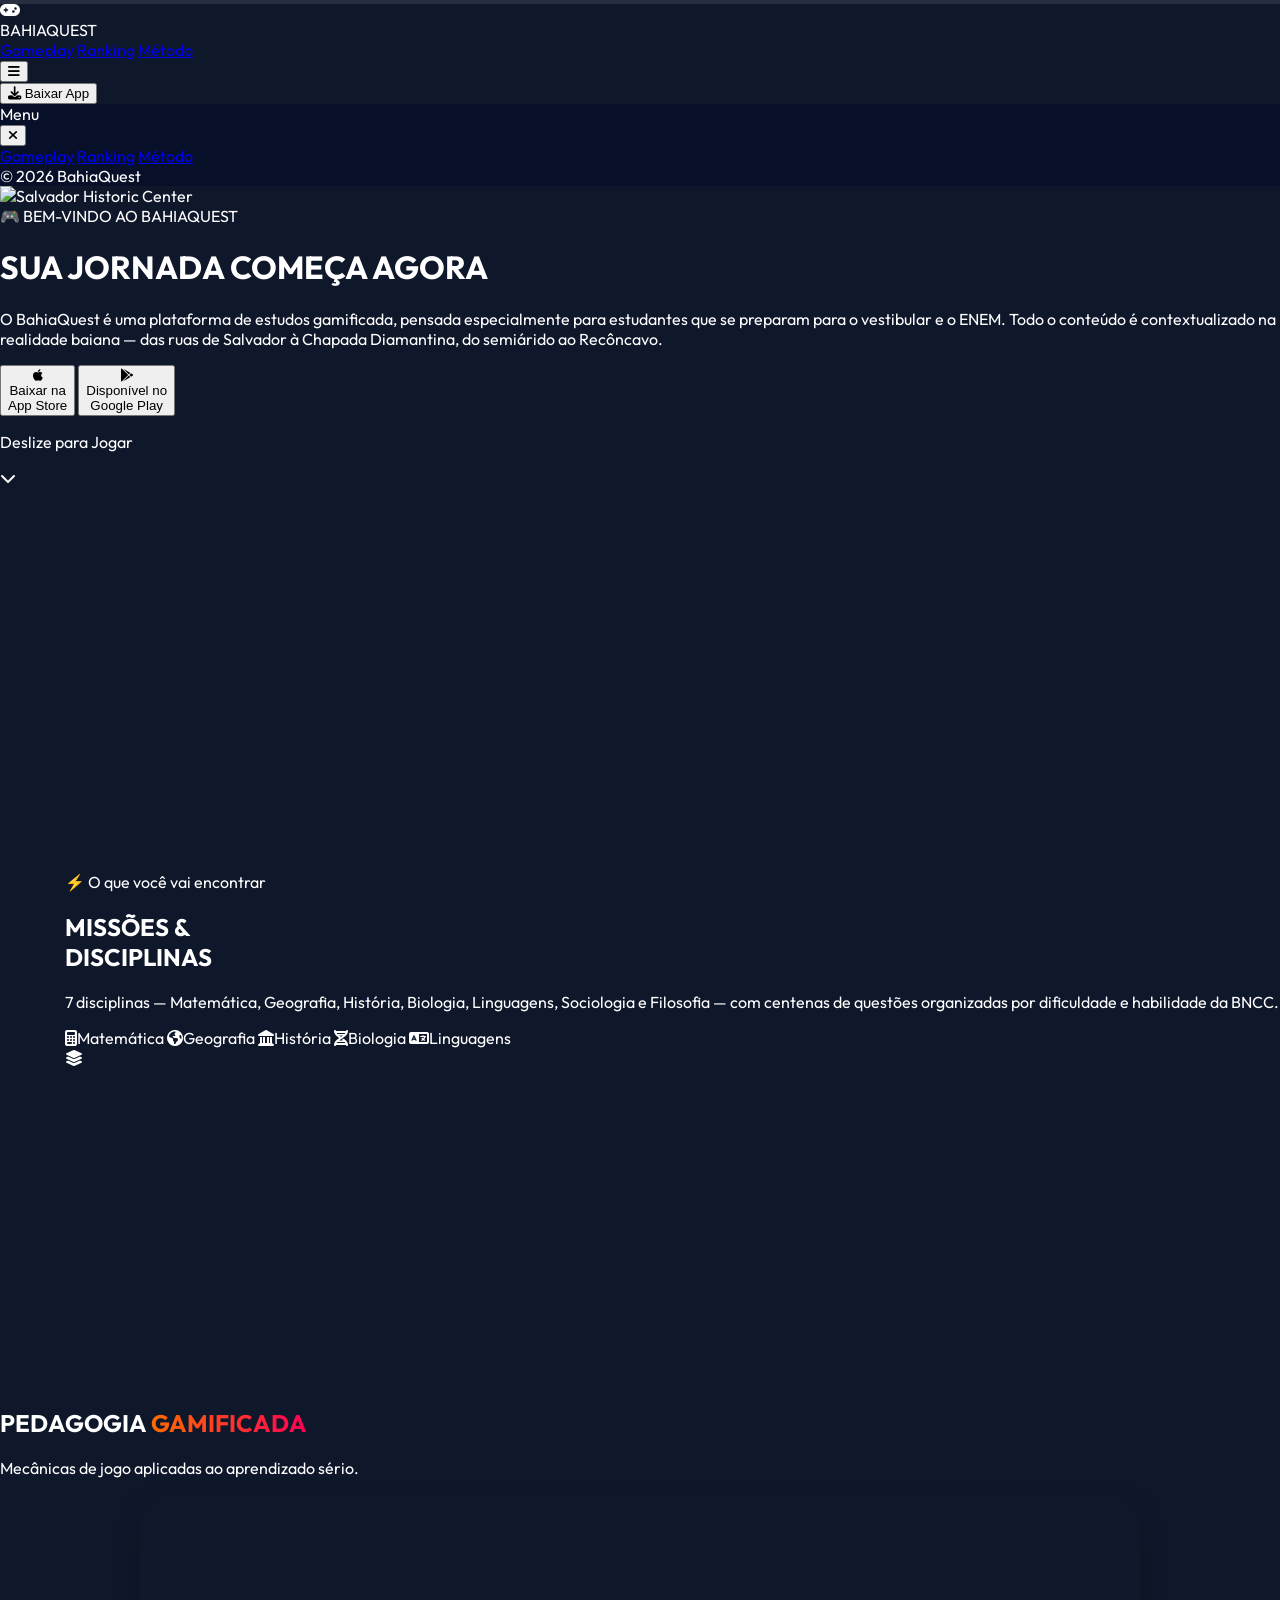
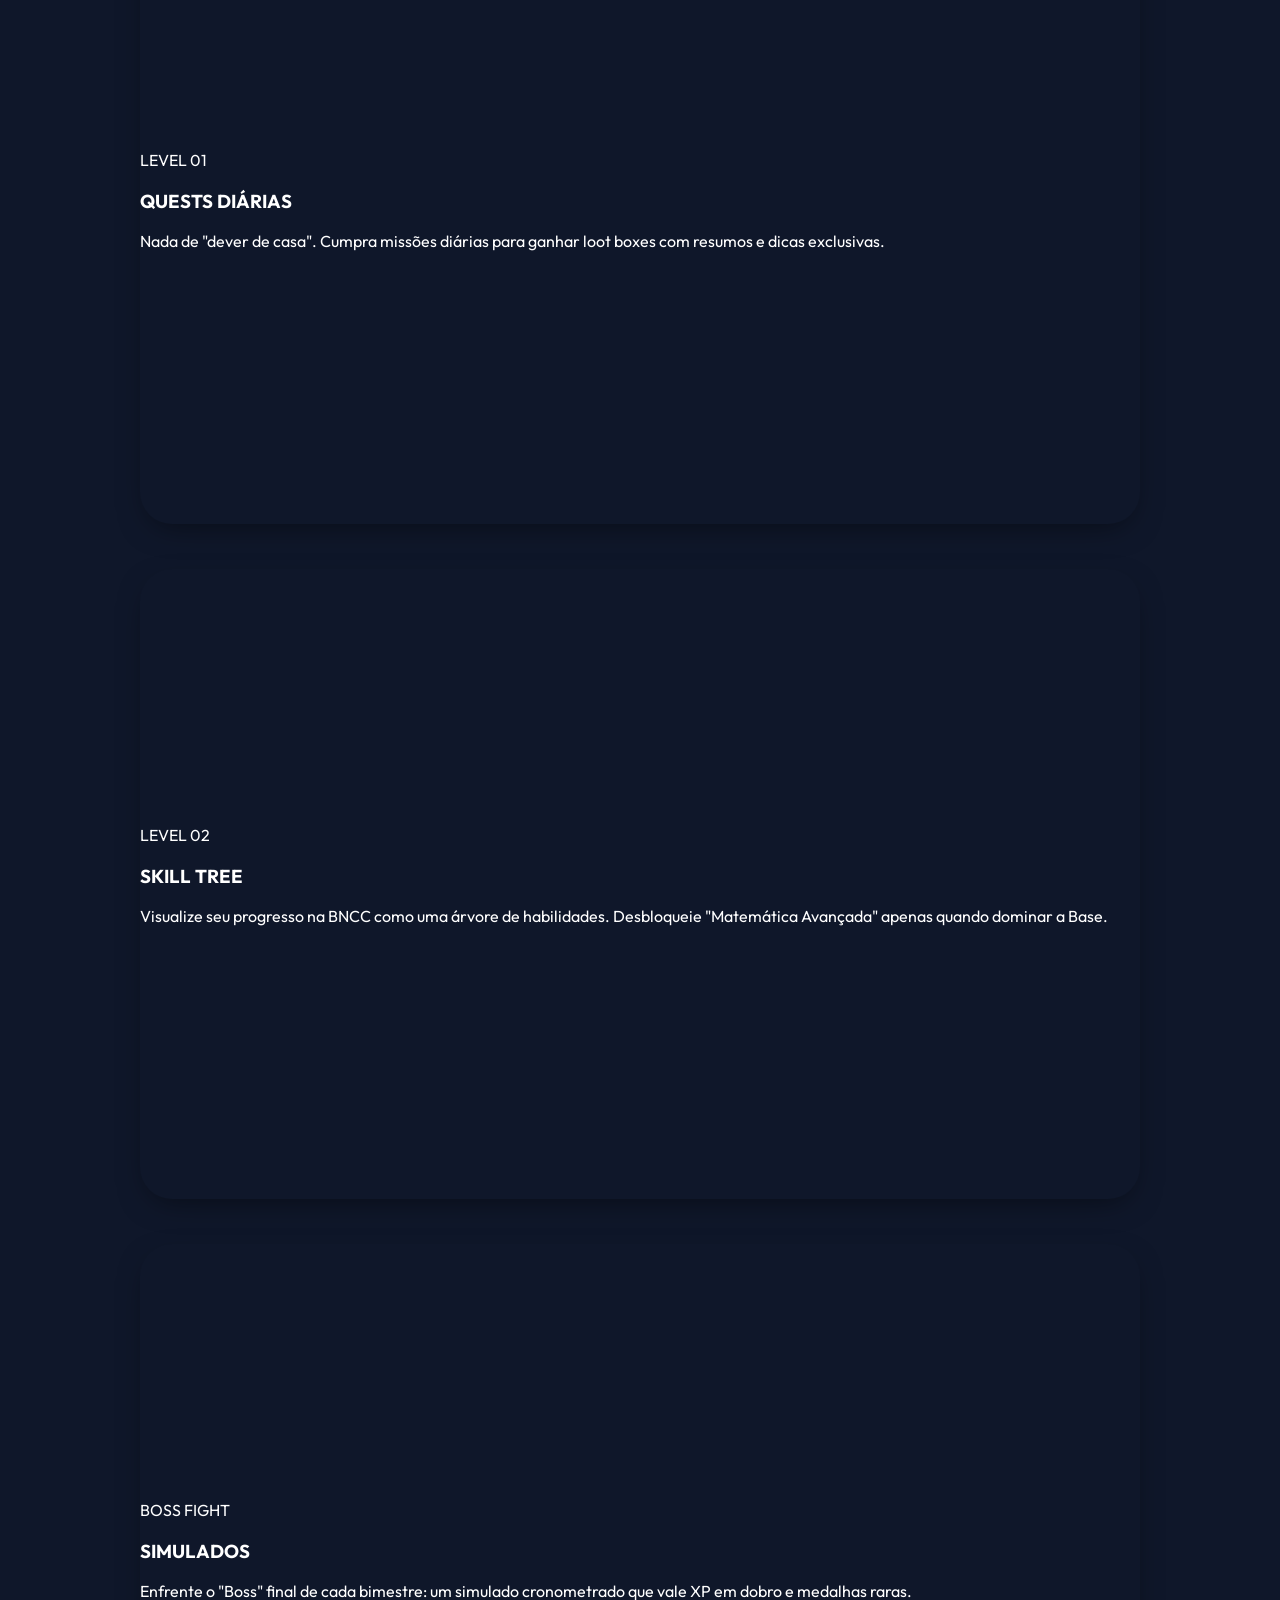
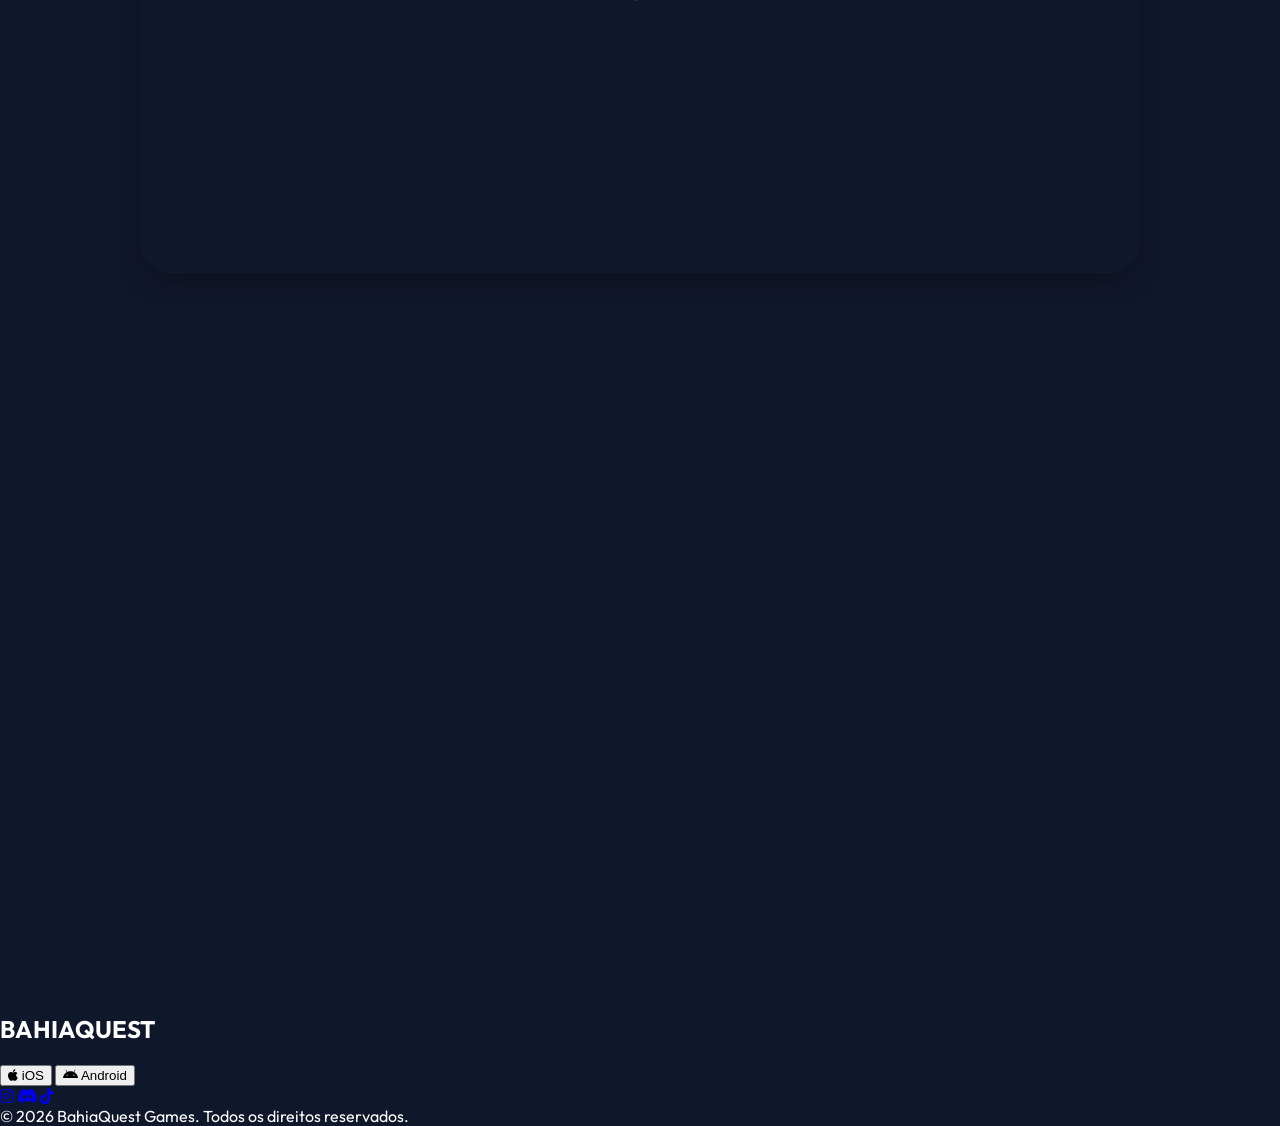
==== commit 788e111b: "UP" ====
--- a/index.html
+++ b/index.html
@@ -236,14 +236,47 @@
             <i class="fas fa-gamepad text-orange-500 text-xl md:text-2xl"></i>
             <div class="text-xl md:text-2xl font-black tracking-tighter">BAHIA<span class="text-orange-500">QUEST</span></div>
         </div>
+
+        <!-- Desktop links -->
         <div class="hidden md:flex gap-8 font-bold text-sm tracking-widest uppercase">
             <a href="#modes" class="hover:text-orange-500 transition-colors">Gameplay</a>
             <a href="ranking.html" class="hover:text-orange-500 transition-colors">Ranking</a>
             <a href="metodo.html" class="hover:text-orange-500 transition-colors">Método</a>
         </div>
+
+        <!-- Mobile: hamburger -->
+        <div class="md:hidden flex items-center gap-3">
+            <button id="mobileMenuBtn" type="button" aria-expanded="false" aria-controls="mobileMenu" class="p-2 rounded-md bg-white/6 hover:bg-white/10 text-slate-200" style="z-index:1200; pointer-events:auto;">
+                <span class="sr-only">Abrir menu</span>
+                <i class="fas fa-bars"></i>
+            </button>
+        </div>
+
         <button class="bg-white text-black px-4 md:px-6 py-2 rounded-full font-bold text-sm md:text-base hover:bg-orange-500 hover:text-white transition-all transform hover:scale-105 shadow-lg flex items-center gap-2">
             <i class="fas fa-download"></i> Baixar App
         </button>
+
+    </nav>
+
+    <!-- Mobile drawer + backdrop (moved outside nav to avoid blend) -->
+    <div id="mobileMenuBackdrop" style="z-index:1100; background-color: #020617 !important; mix-blend-mode: normal; isolation:isolate; backdrop-filter: none;" class="fixed inset-0 opacity-0 pointer-events-none transition-opacity duration-300"></div>
+
+
+
+    <nav id="mobileMenu" style="z-index:1110; background-color: #071028; mix-blend-mode: normal; isolation:isolate; backdrop-filter: none; opacity: 1;" class="fixed top-0 right-0 h-full w-80 max-w-full translate-x-full md:hidden shadow-2xl transition-transform duration-300 ease-in-out border-l border-white/6">
+        <div class="p-4 flex items-center justify-between border-b border-white/6">
+            <div class="font-black tracking-wider">Menu</div>
+            <button id="mobileMenuClose" class="p-2 rounded-md bg-white/6 hover:bg-white/10 text-slate-200">
+                <span class="sr-only">Fechar menu</span>
+                <i class="fas fa-times"></i>
+            </button>
+        </div>
+        <div class="p-6 flex flex-col gap-4">
+            <a href="#modes" class="block px-4 py-3 text-sm font-bold uppercase tracking-wider rounded-md hover:bg-white/5">Gameplay</a>
+            <a href="ranking.html" class="block px-4 py-3 text-sm font-bold uppercase tracking-wider rounded-md hover:bg-white/5">Ranking</a>
+            <a href="metodo.html" class="block px-4 py-3 text-sm font-bold uppercase tracking-wider rounded-md hover:bg-white/5">Método</a>
+        </div>
+        <div class="mt-auto p-4 border-t border-white/6 text-sm text-slate-400">&copy; 2026 BahiaQuest</div>
     </nav>
 
     <!-- Hero Section -->
@@ -298,7 +331,7 @@
         <div class="h-scroll-container" id="modes-container">
             
             <!-- PANEL 1: INTRO & WELCOME (incorpora O QUE VOCÊ VAI ENCONTRAR) -->
-            <div class="h-panel bg-[#0F172A]">
+            <div class="h-panel bg-[#0F172A] mobile-icon-trigger">
                 <div class="grid grid-cols-1 md:grid-cols-2 gap-8 md:gap-12 max-w-6xl w-full items-center">
                     <div class="order-2 md:order-1 text-center md:text-left">
                         <span class="text-orange-500 font-bold tracking-wider uppercase mb-2 block text-sm md:text-base">⚡ O que você vai encontrar</span>
@@ -663,6 +696,7 @@
         });
 
         // Stacking Cards (Universal)
+        const prefersReduced = window.matchMedia('(prefers-reduced-motion: reduce)').matches;
         const cards = gsap.utils.toArray(".stack-card");
         cards.forEach((card, index) => {
             gsap.from(card, {
@@ -694,7 +728,7 @@
         });
 
         // --- Utility interactions: ripple, tilt, nav shrink, keyboard + swipe navigation, long-press ---
-        const prefersReduced = window.matchMedia('(prefers-reduced-motion: reduce)').matches;
+        
 
         // Smooth-scroll for anchor links (enhancement)
         try { document.documentElement.style.scrollBehavior = 'smooth'; } catch(e){}
@@ -717,11 +751,101 @@
         }
         attachRipple();
 
-        // Navbar shrink on scroll
+        // Navbar shrink on scroll + mobile menu toggle
         const navEl = document.querySelector('nav');
         window.addEventListener('scroll', () => {
             if (window.scrollY > 20) navEl.classList.add('scrolled'); else navEl.classList.remove('scrolled');
         }, { passive: true });
+
+        // Mobile drawer toggle (backdrop, body scroll lock)
+        const mobileBtn = document.getElementById('mobileMenuBtn');
+        const mobileMenu = document.getElementById('mobileMenu');
+        const mobileBackdrop = document.getElementById('mobileMenuBackdrop');
+        const mobileClose = document.getElementById('mobileMenuClose');
+
+        // Fallback: use inline transform so the drawer opens even if Tailwind classes don't toggle
+        if (mobileMenu) {
+            mobileMenu.style.transform = 'translateX(100%)';
+            mobileMenu.style.transition = mobileMenu.style.transition || 'transform 300ms ease-in-out';
+            mobileMenu.style.display = 'block';
+            mobileMenu.style.visibility = 'visible';
+        }
+        if (mobileBackdrop) {
+            mobileBackdrop.style.opacity = '0';
+            mobileBackdrop.style.transition = mobileBackdrop.style.transition || 'opacity 300ms ease-in-out';
+            mobileBackdrop.style.pointerEvents = 'none';
+        }
+
+        function openMobileMenu() {
+            console && console.log && console.log('[menu] openMobileMenu called');
+            // class fallback for Tailwind + inline transform guarantee
+            mobileMenu && mobileMenu.classList.remove('translate-x-full');
+            mobileMenu && mobileMenu.classList.add('translate-x-0');
+
+            // force styles (defensive)
+            if (mobileMenu) {
+                mobileMenu.style.transform = 'translateX(0)';
+                mobileMenu.style.right = '0';
+                mobileMenu.style.display = 'block';
+                mobileMenu.style.visibility = 'visible';
+                mobileMenu.style.opacity = '1';
+            }
+
+            mobileBackdrop && mobileBackdrop.classList.remove('opacity-0','pointer-events-none');
+            mobileBackdrop && mobileBackdrop.classList.add('opacity-100');
+            mobileBackdrop && (mobileBackdrop.style.opacity = '1');
+            mobileBackdrop && (mobileBackdrop.style.pointerEvents = 'auto');
+
+            mobileBtn && mobileBtn.setAttribute('aria-expanded', 'true');
+            document.body.style.overflow = 'hidden';
+        }
+        function closeMobileMenu() {
+            console && console.log && console.log('[menu] closeMobileMenu called');
+            mobileMenu && mobileMenu.classList.remove('translate-x-0');
+            mobileMenu && mobileMenu.classList.add('translate-x-full');
+
+            if (mobileMenu) {
+                mobileMenu.style.transform = 'translateX(100%)';
+                mobileMenu.style.opacity = '0';
+            }
+
+            mobileBackdrop && mobileBackdrop.classList.add('opacity-0');
+            mobileBackdrop && mobileBackdrop.classList.add('pointer-events-none');
+            mobileBackdrop && (mobileBackdrop.style.opacity = '0');
+            mobileBackdrop && (mobileBackdrop.style.pointerEvents = 'none');
+
+            mobileBtn && mobileBtn.setAttribute('aria-expanded', 'false');
+            document.body.style.overflow = '';
+        }
+
+        // stronger click handler: log + force open (defensive)
+        mobileBtn && mobileBtn.addEventListener('click', (e) => {
+            e.stopPropagation();
+            console && console.log && console.log('[menu] mobileMenuBtn clicked');
+            // defensive immediate show in case class toggles fail
+            if (mobileMenu) {
+                mobileMenu.style.transform = 'translateX(0)';
+                mobileMenu.style.right = '0';
+                mobileMenu.style.display = 'block';
+                mobileMenu.style.visibility = 'visible';
+            }
+            if (mobileBackdrop) { mobileBackdrop.style.opacity = '1'; mobileBackdrop.style.pointerEvents = 'auto'; }
+            openMobileMenu();
+        });
+
+        mobileBackdrop && mobileBackdrop.addEventListener('click', closeMobileMenu);
+        mobileClose && mobileClose.addEventListener('click', closeMobileMenu);
+
+        // Close with Escape
+        document.addEventListener('keydown', (ev) => { if (ev.key === 'Escape') closeMobileMenu(); });
+
+        // Close when a menu link is selected
+        document.querySelectorAll('#mobileMenu a').forEach(a => a.addEventListener('click', closeMobileMenu));
+
+        const _openMobileMenu = openMobileMenu;
+        const _closeMobileMenu = closeMobileMenu;
+        openMobileMenu = function() { _openMobileMenu(); };
+        closeMobileMenu = function() { _closeMobileMenu(); };
 
         // Tilt effect (pointer-based). Uses GSAP for smooth reset.
         function addTiltEffect(el) {
